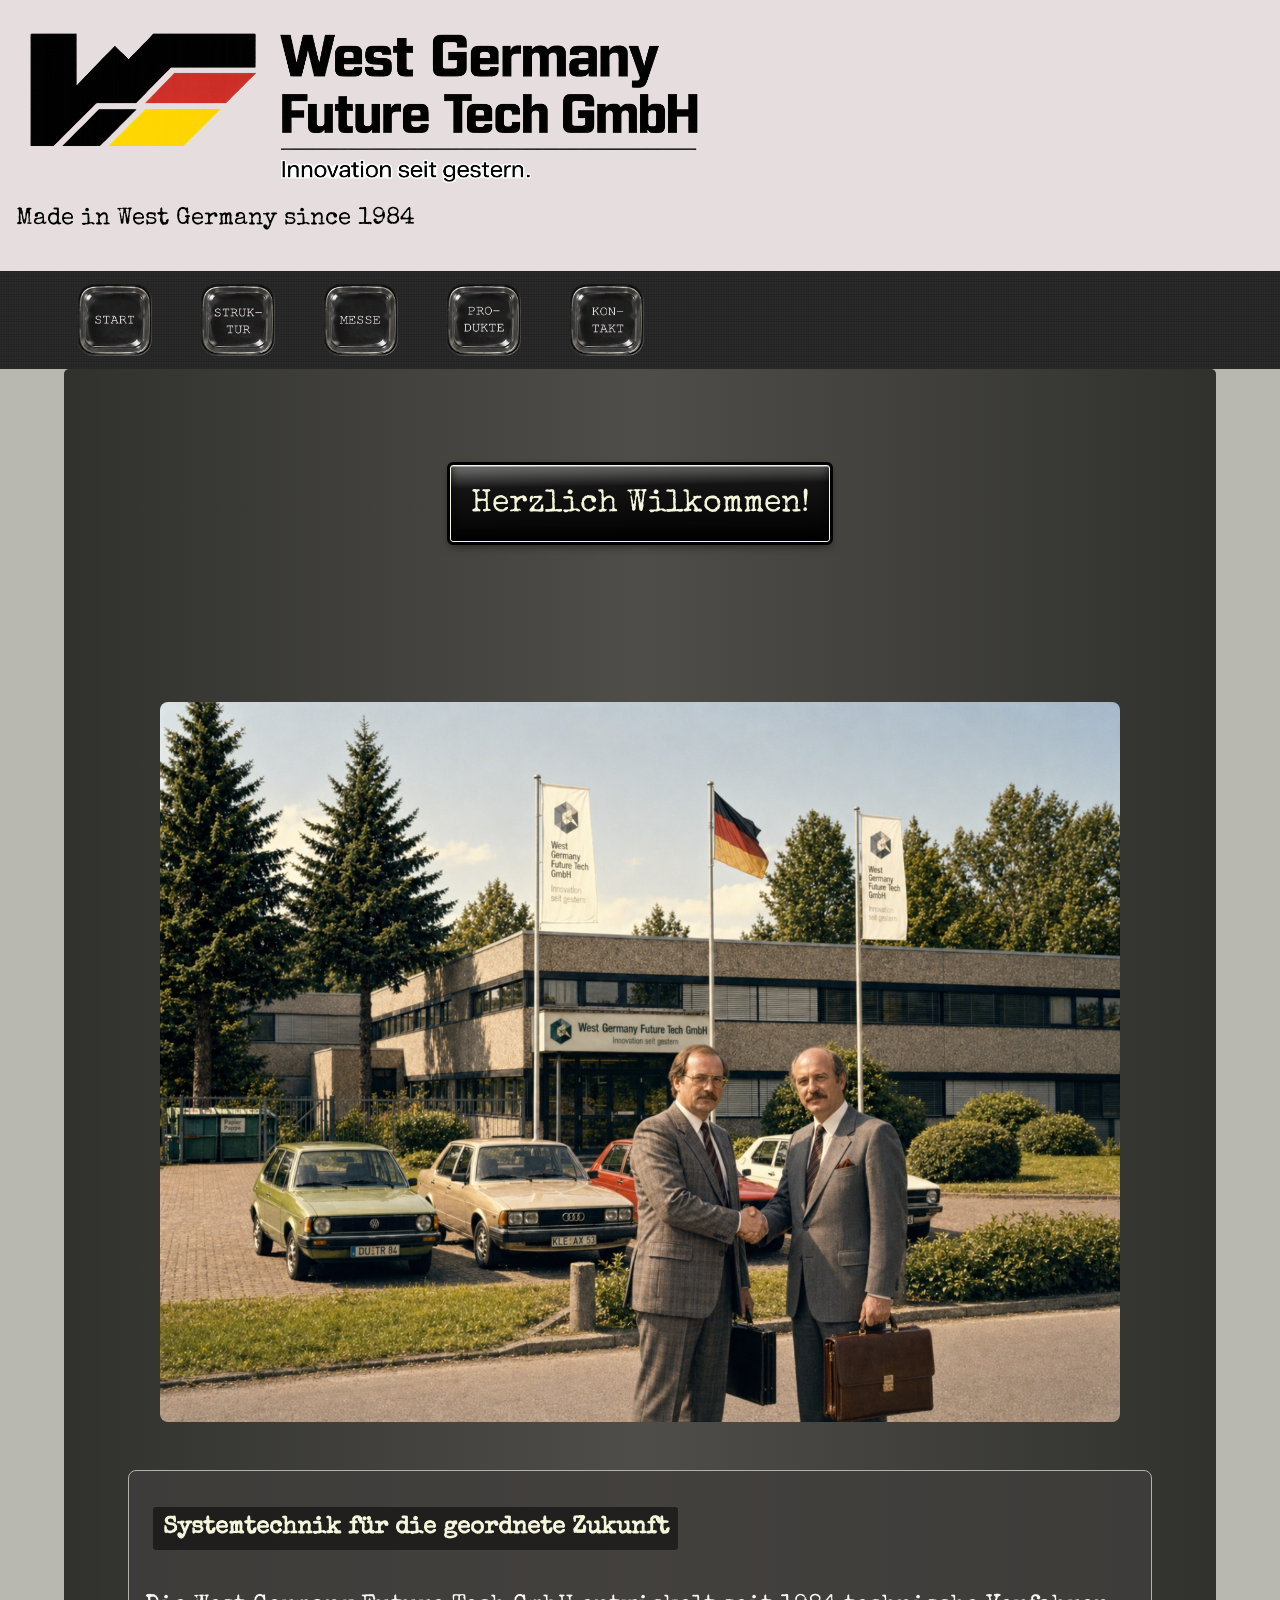
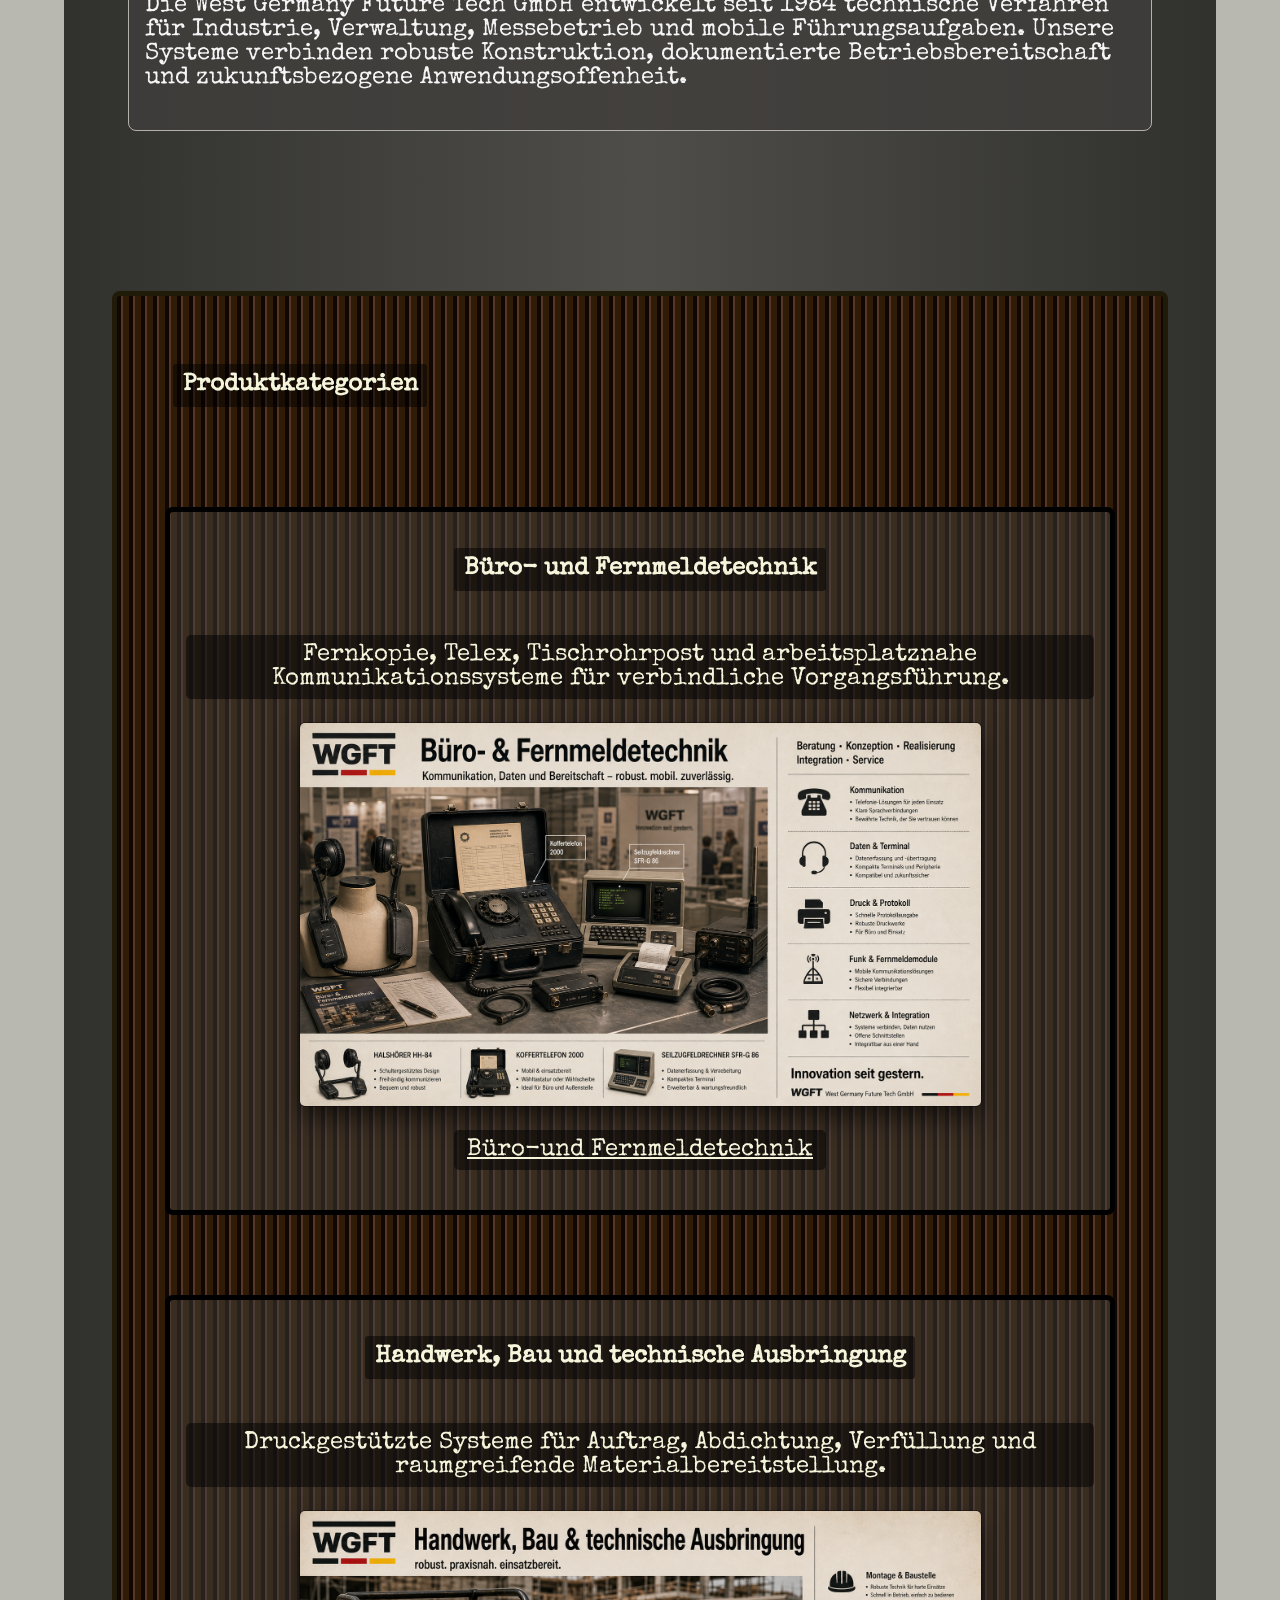
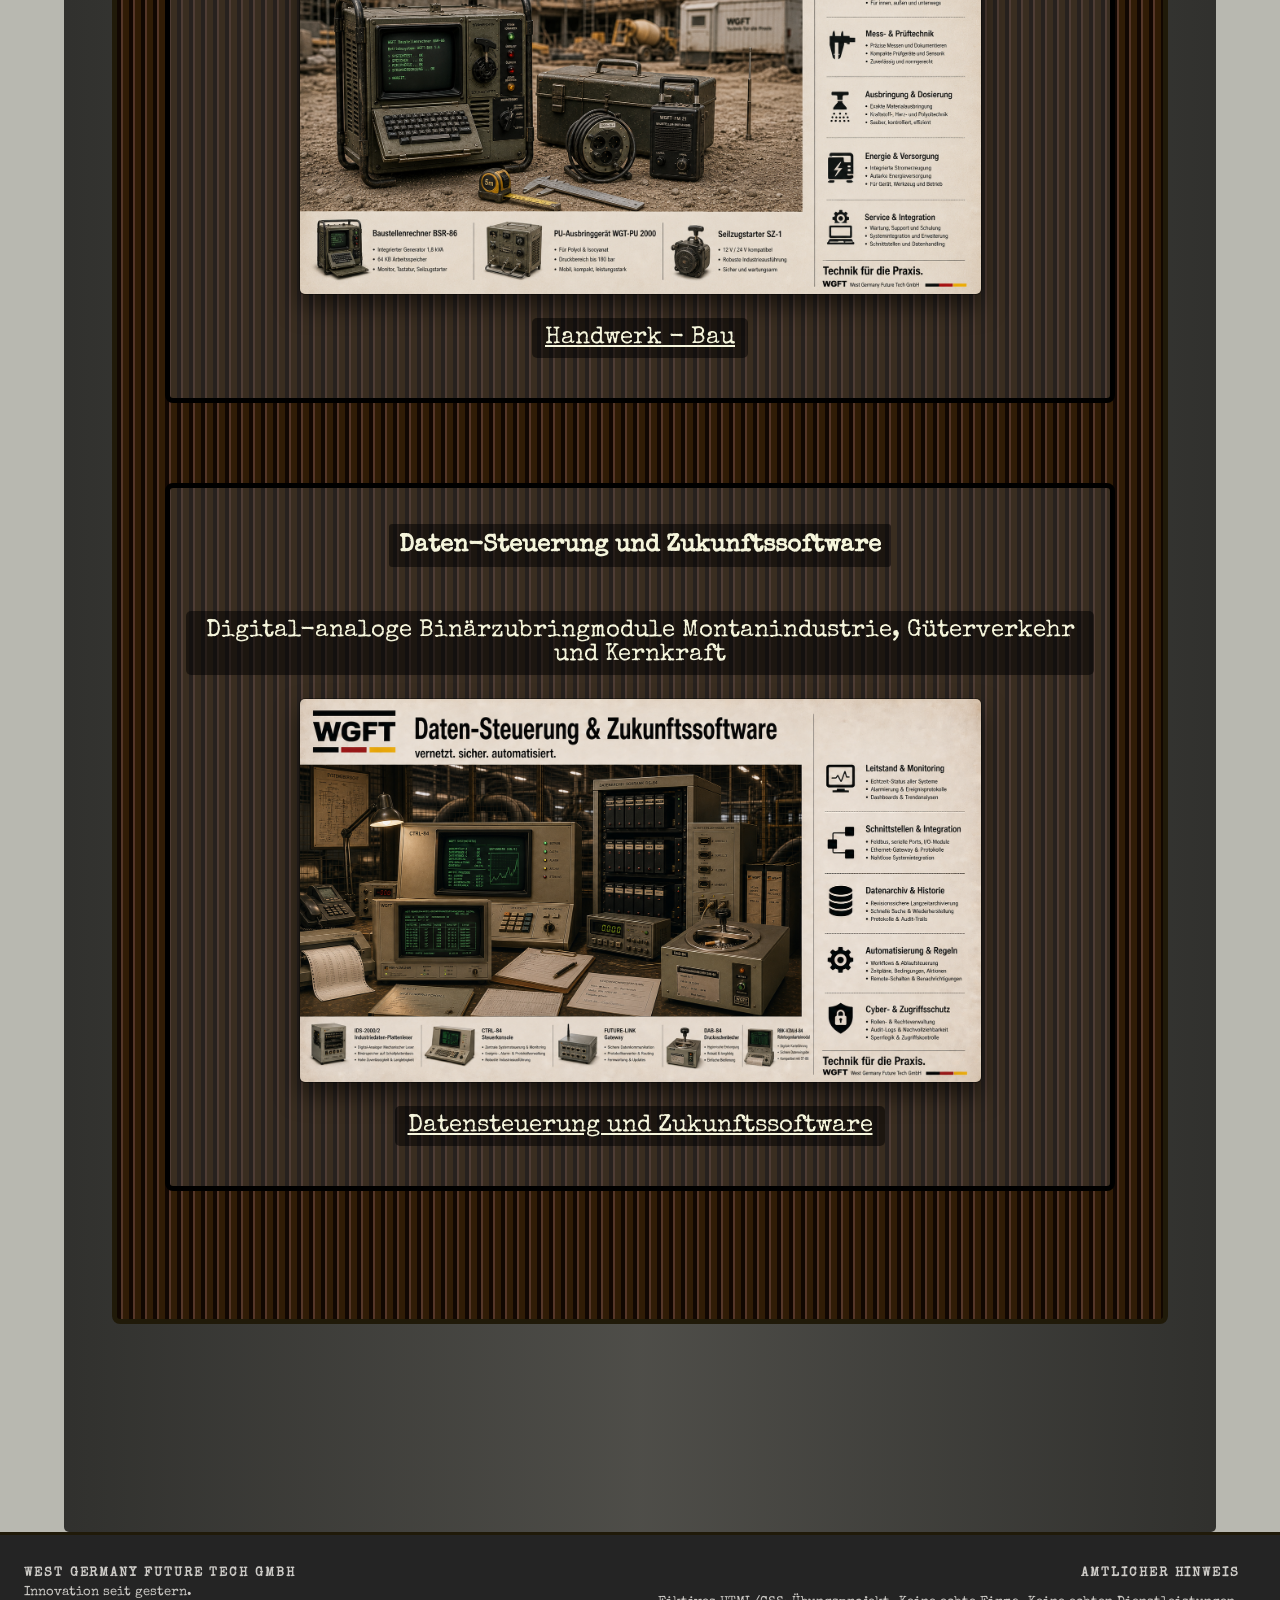
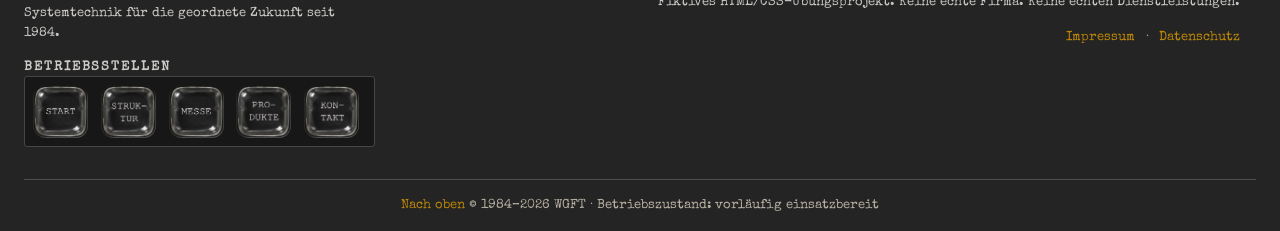
==== index.html @ 9a4659fd "Verbessere mobile Darstellung der Belegschaftsseite" ====
<!DOCTYPE html>
<html lang="de" id="top">
    <head>
        <meta charset="utf-8">
        <meta name="viewport" content="width=device-width, initial-scale=1.0">
        <title>West Germany Future Tech GmbH</title>
        <meta name="description" content="West Germany Future Tech GmbH Innovation seit gestern erschafft die Zukunft schon heute. WGFT ist High Tech Made in Germany, überlegene Qualität unübertroffene Seriösität">
        <link href="css/style.css" rel="stylesheet">
    </head>
    <!--ENDE HEAD-ANFANG BODY-->
    <body class="startseite">
        <header class="hero">
         <a class="site-logo" href="index.html">
        <img class="logo" 
                src="Bilder/Logo transparenter Hintergrund 2.png"
                alt="West Germany Future Tech GmbH">
            </a>
    <p class="claim">Made in West Germany since 1984</p>
    </header>
        <!--HEADER-NAV-->
        <nav class="hauptnavigation">
            <ul>
                <li>
                    <a href="index.html" aria-current="page">
                      <img src="Bilder/buttons/start.png" alt="Startseite"><span class="nav-text-desktop">Startseite</span>
                    </a>
                </li>    
                <li>
                    <a href="personelle-struktur.html">
                    <img src="Bilder/buttons/struktur.png" alt="personelle-struktur"><span class="nav-text-desktop">Struktur</span>
                    </a>
                </li>
                <li>
                    <a href="messe.html">
                    <img src="Bilder/buttons/messe.png" alt="Messe"><span class="nav-text-desktop">Messe</span>
                </a>
                </li>
                <li>
                    <a href="produkte.html">
                        <img src="Bilder/buttons/produkte.png" alt="Produkte"><span class="nav-text-desktop">Produkte</span>
                    </a>
                </li>
                <li>
                    <a href="kontakt.html">
                    <img src="Bilder/buttons/kontakt.png" alt="Kontakt"><span class="nav-text-desktop">Kontakt</span>
                </a>
            </li>
            </ul>
            
        </nav>
        <main>
            <div class="mittelstreifen">
            <div class="plakette-position">
            <div class="plakette-white-layer">
                <div class="plakette">
                <h1 class="schrift-plakette-personal-h1">Herzlich Wilkommen!</h1>
                </div>
            </div>
        </div>
        <section class="firmenbild">
            <img src="Bilder/Handschlag vor Firma.png"
            alt="Handschlag vor dem Firmengebäude der West Germany Future Tech GmbH">
        </section>
        <section class="intro">
            <h2>Systemtechnik für die geordnete Zukunft</h2>
            <p>
                Die West Germany Future Tech GmbH entwickelt seit 1984 technische
      Verfahren für Industrie, Verwaltung, Messebetrieb und mobile
      Führungsaufgaben. Unsere Systeme verbinden robuste Konstruktion,
      dokumentierte Betriebsbereitschaft und zukunftsbezogene
      Anwendungsoffenheit.
            </p>
        </section>
        <!--Infoboxen-Anfang-->
        <section class="infoboxen">
            <h2>Produktkategorien</h2>
            <article class="infobox">
                <h2>Büro- und Fernmeldetechnik</h2>
                <p> Fernkopie, Telex, Tischrohrpost und arbeitsplatznahe
      Kommunikationssysteme für verbindliche Vorgangsführung.</p>
                        <figure class="produktbilder">
                           <img class="img-startseite" src="Bilder/produkte/buero und Fernmeldetechnik.png"
                    alt="Büro und Fernmeldetechnik">
                            </figure>
                <p>
                    <a href="produkte.html#buero-fernmeldetechnik">Büro-und Fernmeldetechnik</a>
                </p>    
            </article>
            <article class="infobox">
                <h2>Handwerk, Bau und technische Ausbringung</h2>
                <p>Druckgestützte Systeme für Auftrag, Abdichtung, Verfüllung und
      raumgreifende Materialbereitstellung.</p>
                    <figure class="produktbilder">
                           <img class="img-startseite" src="Bilder/produkte/Handwerk, Bau und technische Ausbringung.png"
                    alt="Handwerk, Bau und technische Ausbringung"
                            loading="lazy"
                            decoding="async">
                            </figure>
                <p>
                    <a href="produkte.html#handwerk-bau">Handwerk - Bau</a>
                </p>
            </article>
            <article class="infobox">
                <h2>Daten-Steuerung und Zukunftssoftware</h2>
                <p>Digital-analoge Binärzubringmodule Montanindustrie, Güterverkehr und Kernkraft</p>
                <figure class="produktbilder">
                           <img class="img-startseite" src="Bilder/produkte/Daten-Steuerung und Zukunftssoftware.png"
                    alt="RBK-VZMd-84"
                    loading="lazy"
                    decoding="async">
                            </figure>
                <p>
                    <a href="produkte.html#zukunftssoftware">Datensteuerung und Zukunftssoftware</a>
                </p>
            </article>
            <!--Infoboxen-Ende-->
        </section>
            </div>      
        </main>
        
        <footer class="site-footer">
    <div class="footer-inner">
        <div class="vertical-container">

        <section class="footer-block footer-info">
            <h2>West Germany Future Tech GmbH</h2>
            <p>Innovation seit gestern.</p>
            <p>Systemtechnik für die geordnete Zukunft seit 1984.</p>
        </section>

        <nav class="footer-block footer-button-nav" aria-label="Navigation im Fußbereich">
            <h2>Betriebsstellen</h2>
            <div class="plakette-footer">
            <ul>
                <li>
                    <a href="index.html">
                        <img src="Bilder/buttons/start.png" alt="Startseite">
                    </a>
                </li>

                <li>
                    <a href="personelle-struktur.html">
                        <img src="Bilder/buttons/struktur.png" alt="Personelle Struktur">
                    </a>
                </li>

                <li>
                    <a href="messe.html">
                        <img src="Bilder/buttons/messe.png" alt="Messe">
                    </a>
                </li>

                <li>
                    <a href="produkte.html">
                        <img src="Bilder/buttons/produkte.png" alt="Produkte">
                    </a>
                </li>

                <li>
                    <a href="kontakt.html">
                        <img src="Bilder/buttons/kontakt.png" alt="Kontakt">
                    </a>
                </li>
            </ul>
            </div>
        </nav>
        </div>

        <section class="footer-block footer-hinweis">
            <h2>Amtlicher Hinweis</h2>
            <p>Fiktives HTML/CSS-Übungsprojekt. Keine echte Firma. Keine echten Dienstleistungen.</p>

            <p class="footer-rechtslinks">
                <a href="impressum.html">Impressum</a>
                <span>·</span>
                <a href="datenschutz.html">Datenschutz</a>
            </p>
        </section>

    </div>

    <p class="footer-bottom">
        <a href="#top">Nach oben</a>
        © 1984–2026 WGFT · Betriebszustand: vorläufig einsatzbereit
    </p>
</footer>

    </body>
</html>
---- css/style.css ----
/*========================================================================================================================
"West-Germany-Future-Tech GmbH"

Datei: style.css
Datum: 17.06.2026
Autor: Lars Beuthien
zentrales Stylesheet zum Importieren der Module
wird in den HTML-Dateien per <link> eingebunden
============================================================================================================================*/


@import url("basis.css");
@import url("layout.css");
@import url("navigation.css") screen and (min-width: 901px);
@import url("navi-responsiv.css") screen and (max-width: 900px);
@import url("pages.css");
@import url("components.css");
@import url("forms.css");
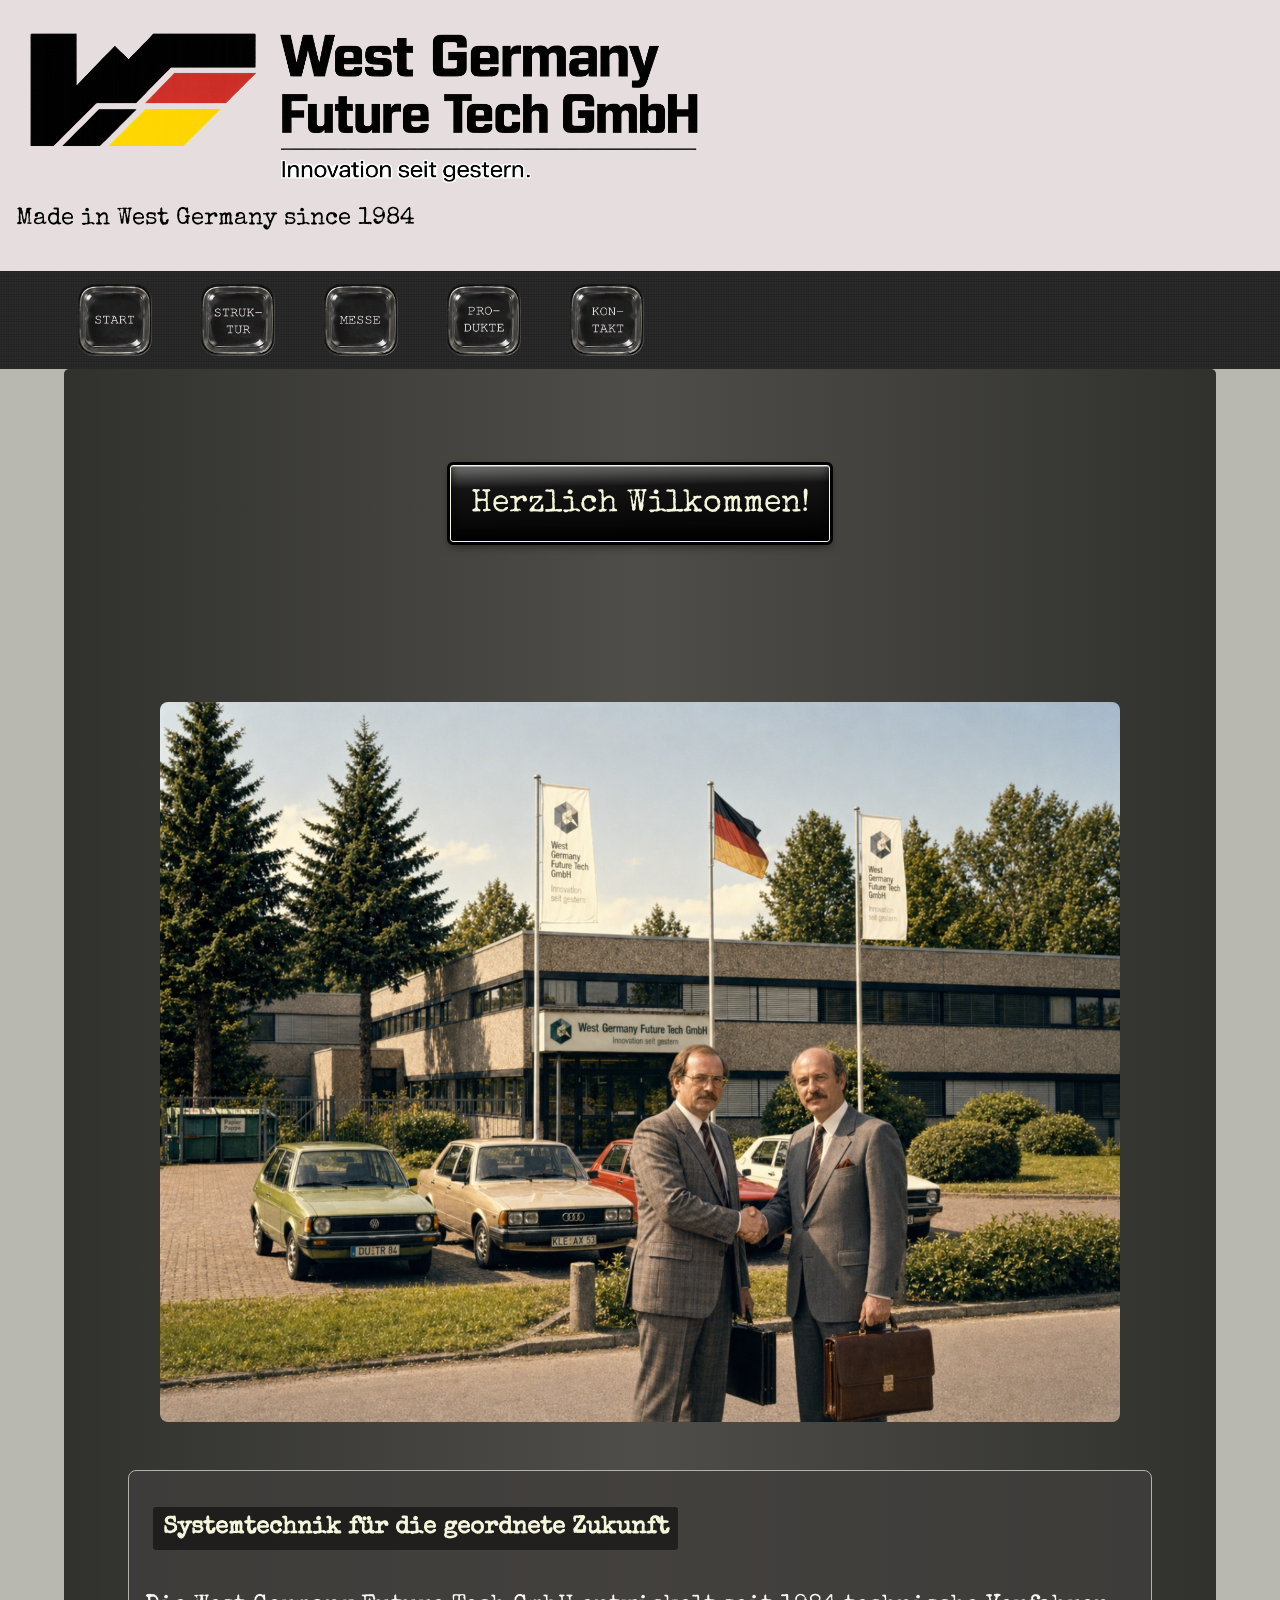
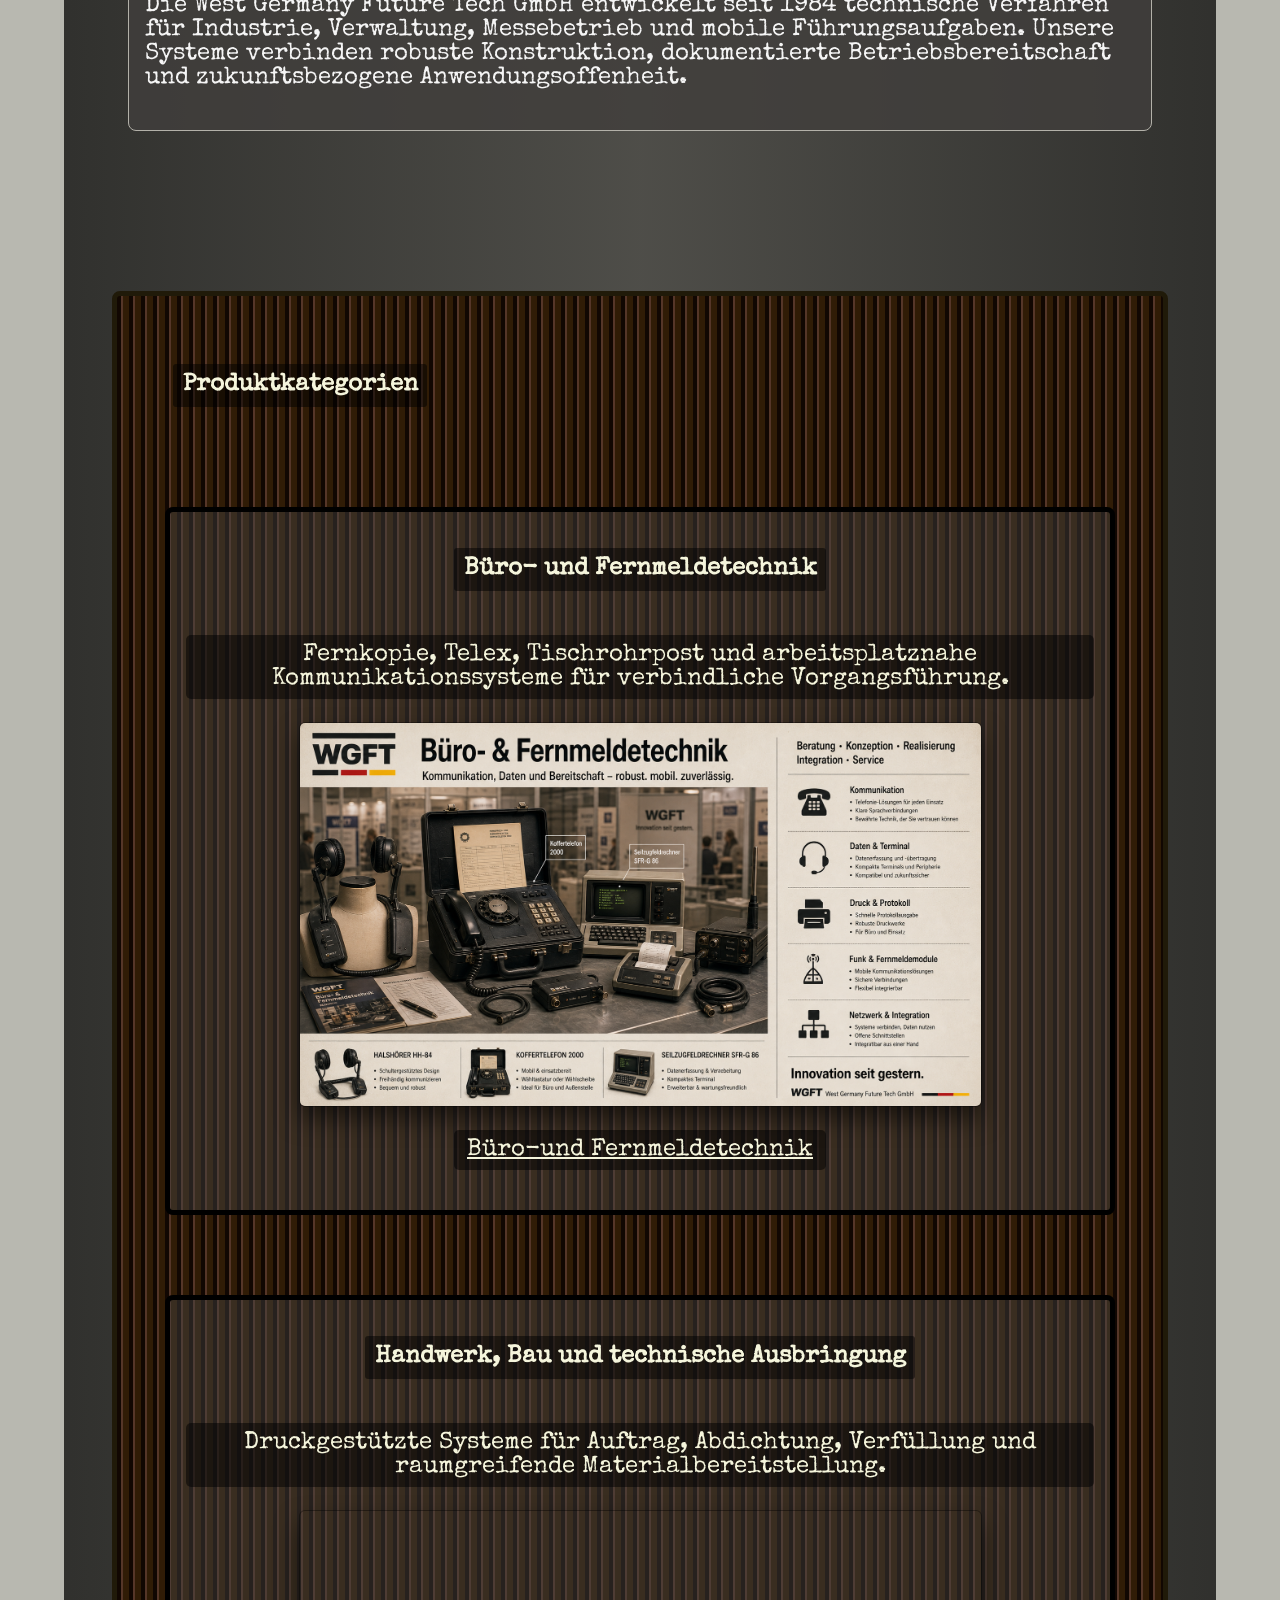
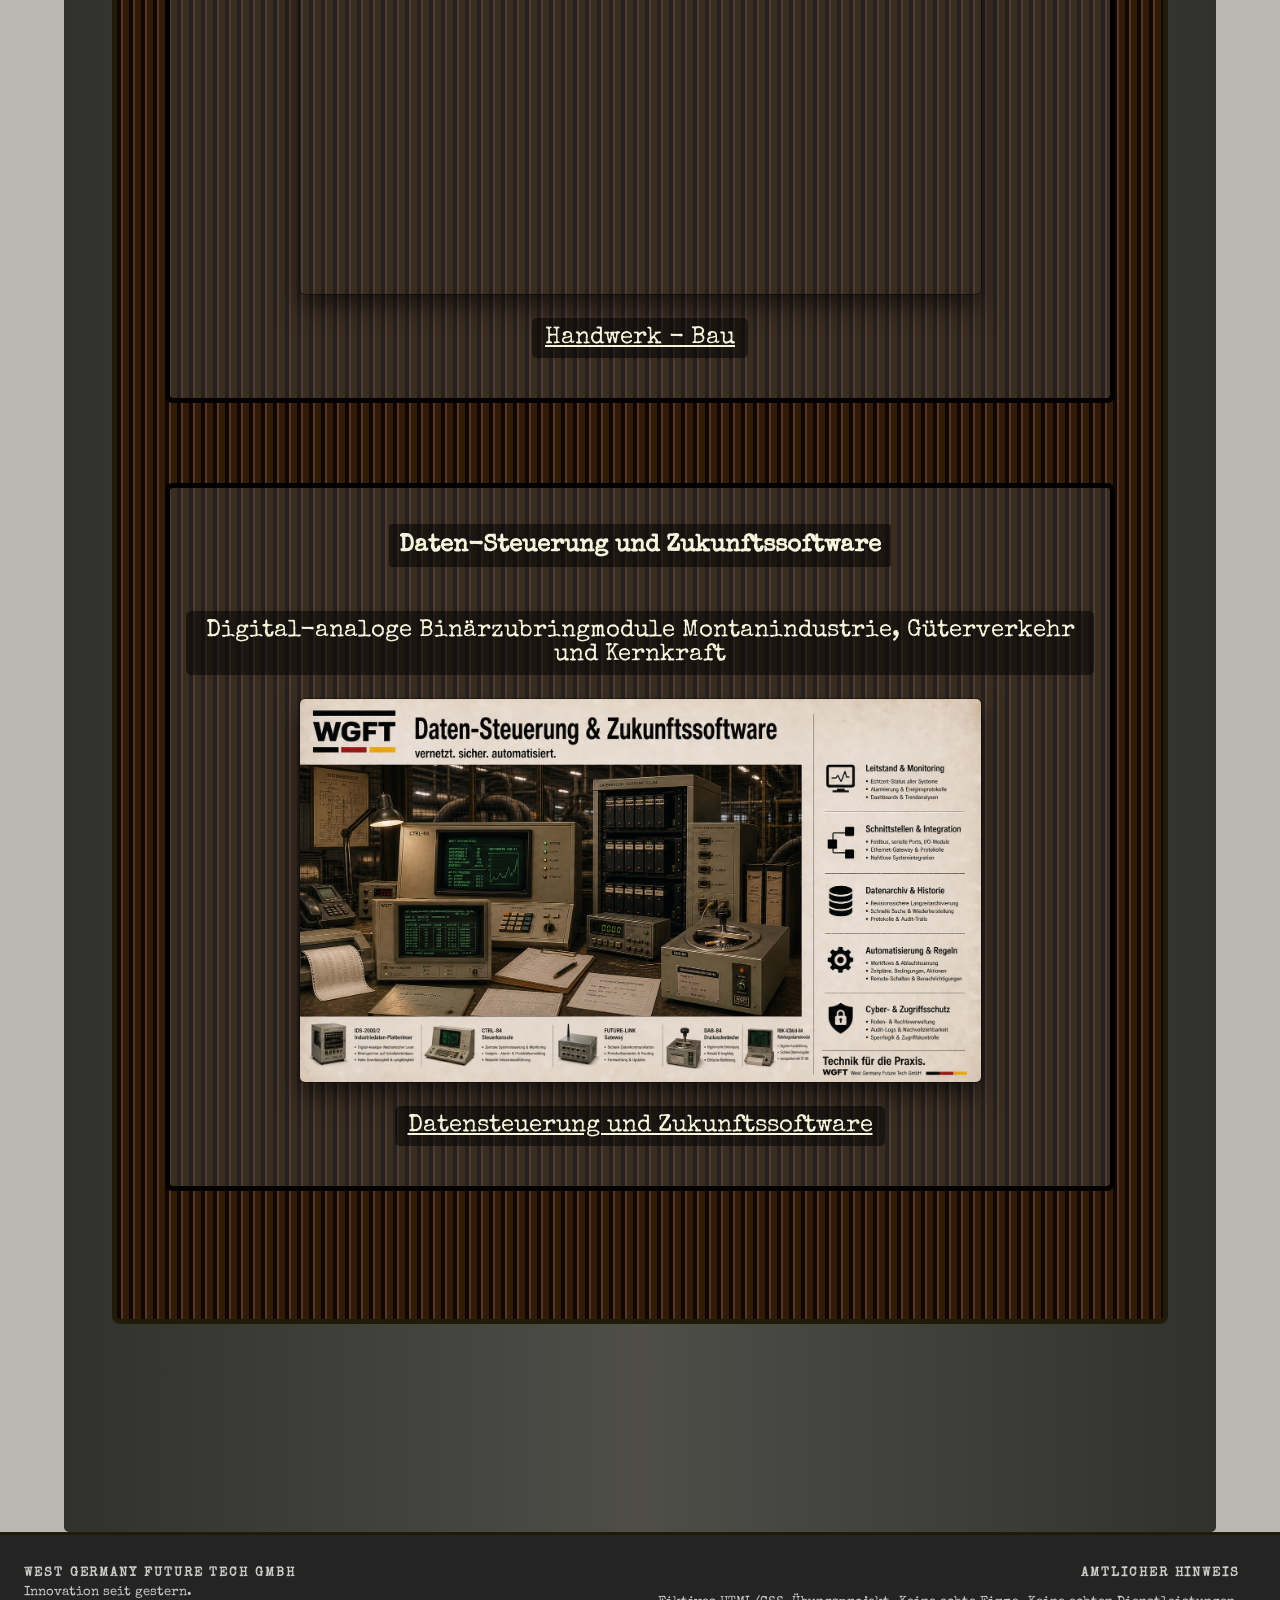
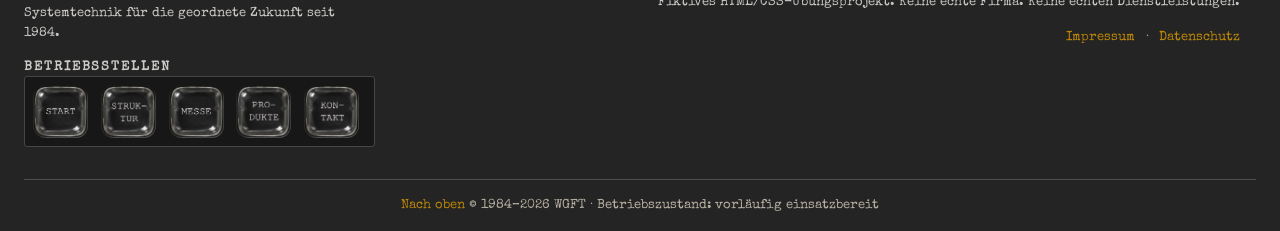
==== commit 4d8ad51f: "Verbessere mobile Darstellung der Belegschaftsseite" ====
--- a/index.html
+++ b/index.html
@@ -19,7 +19,7 @@
     </header>
         <!--HEADER-NAV-->
         <nav class="hauptnavigation">
-            <ul>
+            <ul id="hauptmenue">
                 <li>
                     <a href="index.html" aria-current="page">
                       <img src="Bilder/buttons/start.png" alt="Startseite"><span class="nav-text-desktop">Startseite</span>
@@ -184,7 +184,17 @@
         © 1984–2026 WGFT · Betriebszustand: vorläufig einsatzbereit
     </p>
 </footer>
-
+<template id="menubutton-template">
+    <button 
+    class="menubutton"
+    aria-expanded="false"
+    aria-controls="hauptmenue"
+    type="button">
+    <img src="Bilder/buttons/button-blank- ausgeschnitten.png" alt="">
+    <span>MENÜ</span>
+</button>
+</template>
+<script src="js/menubutton.js"></script>
     </body>
 </html>
 
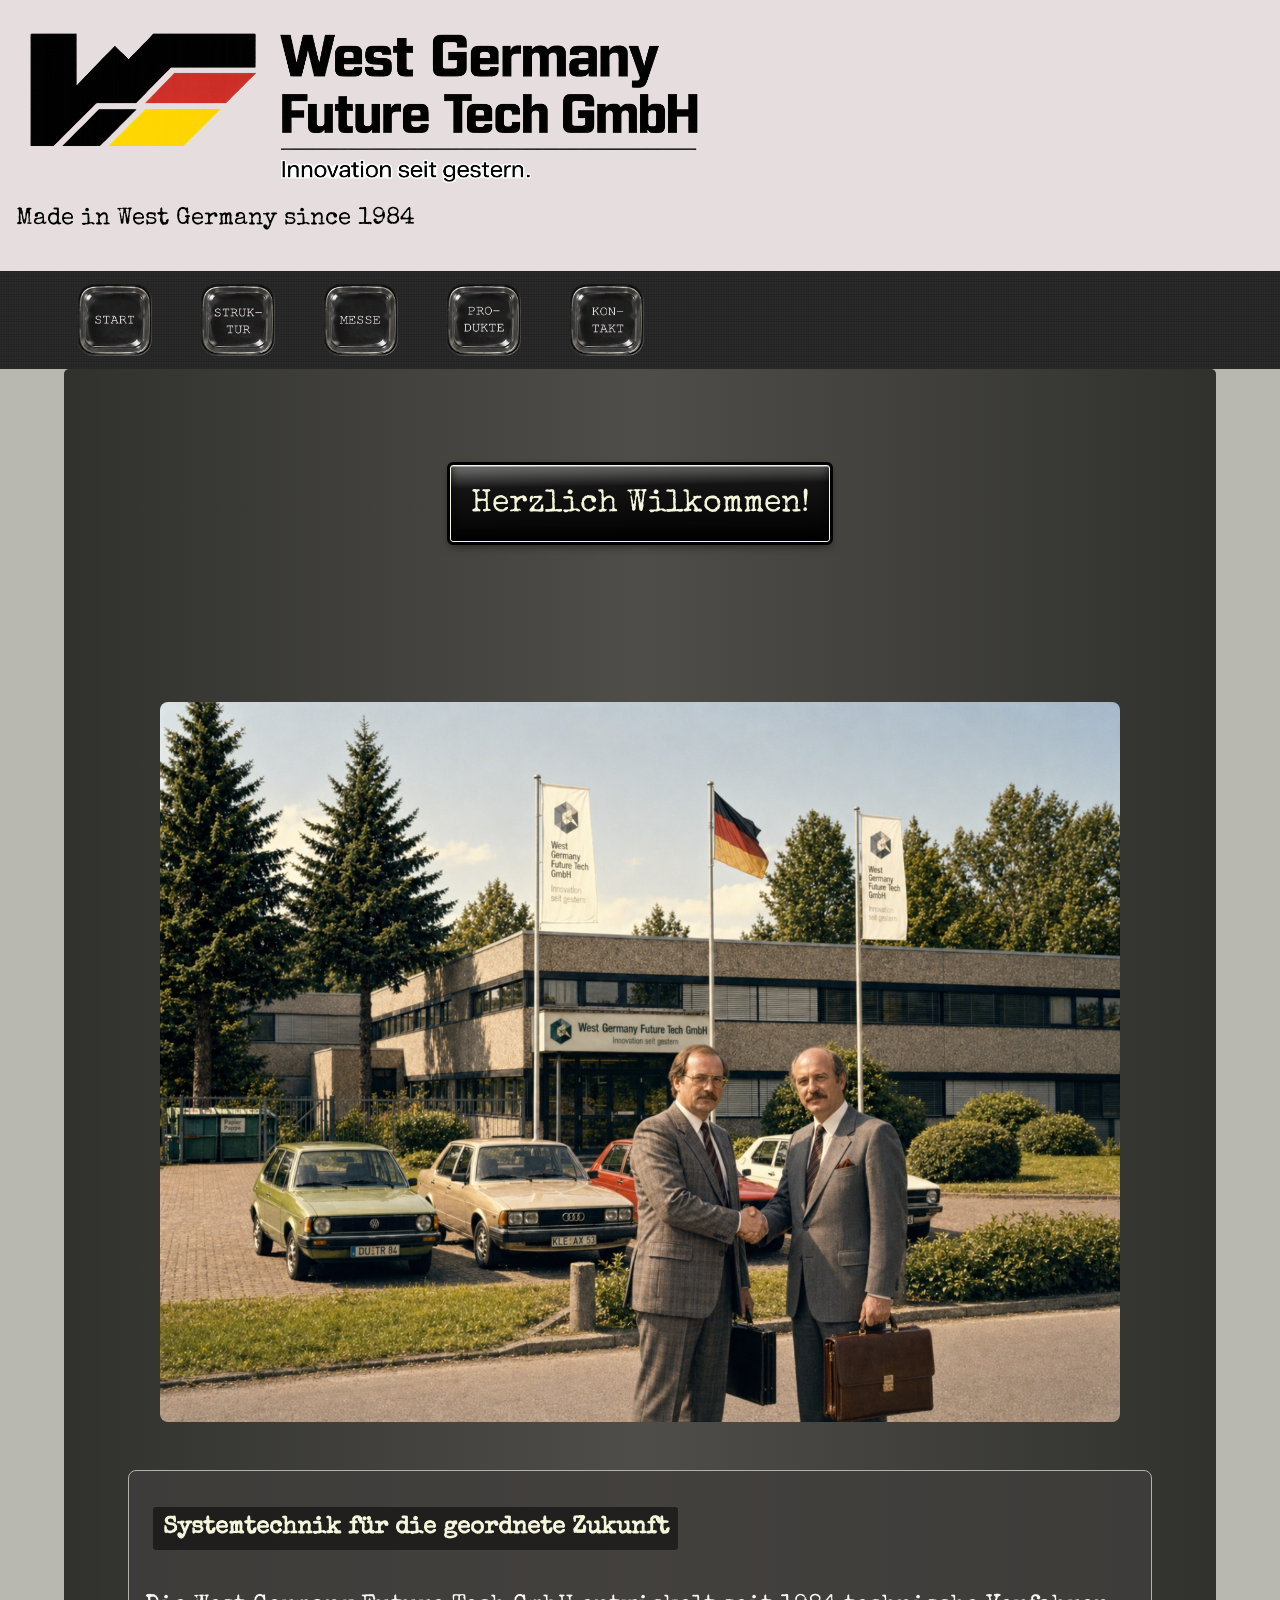
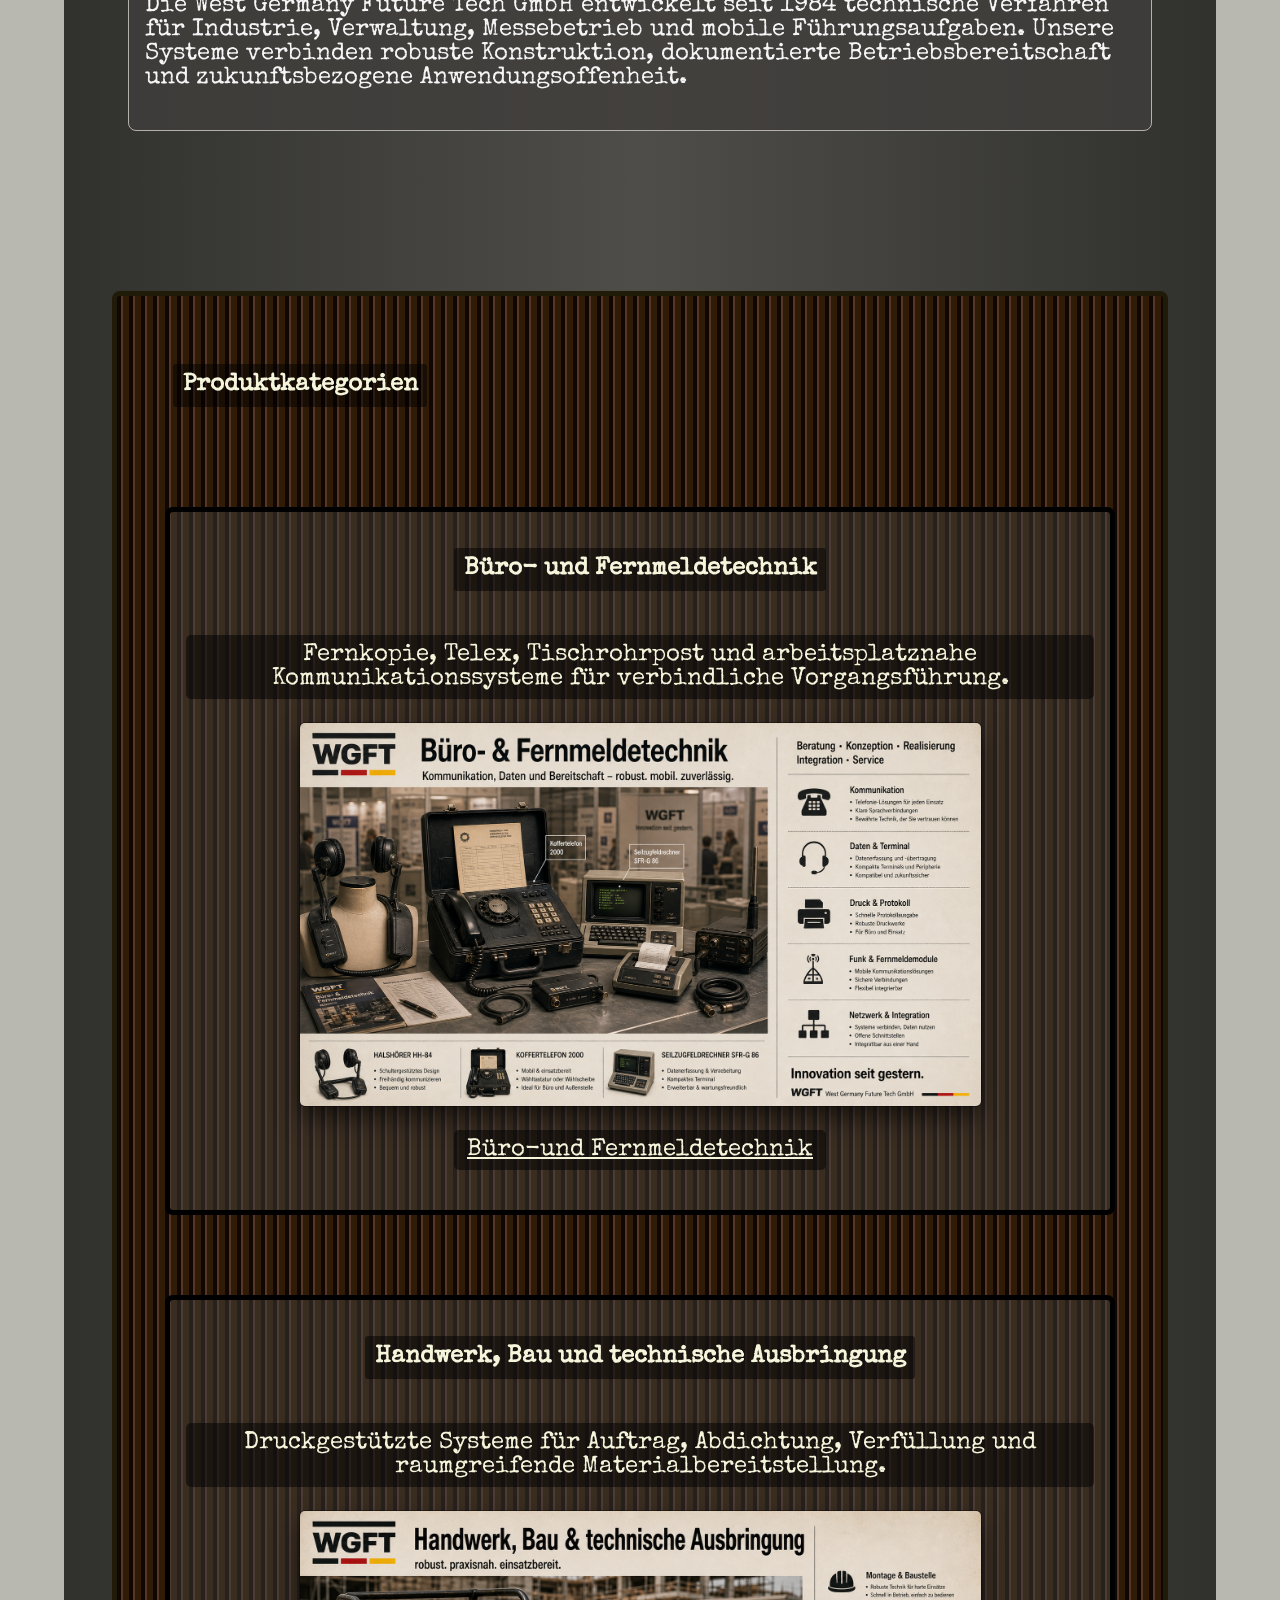
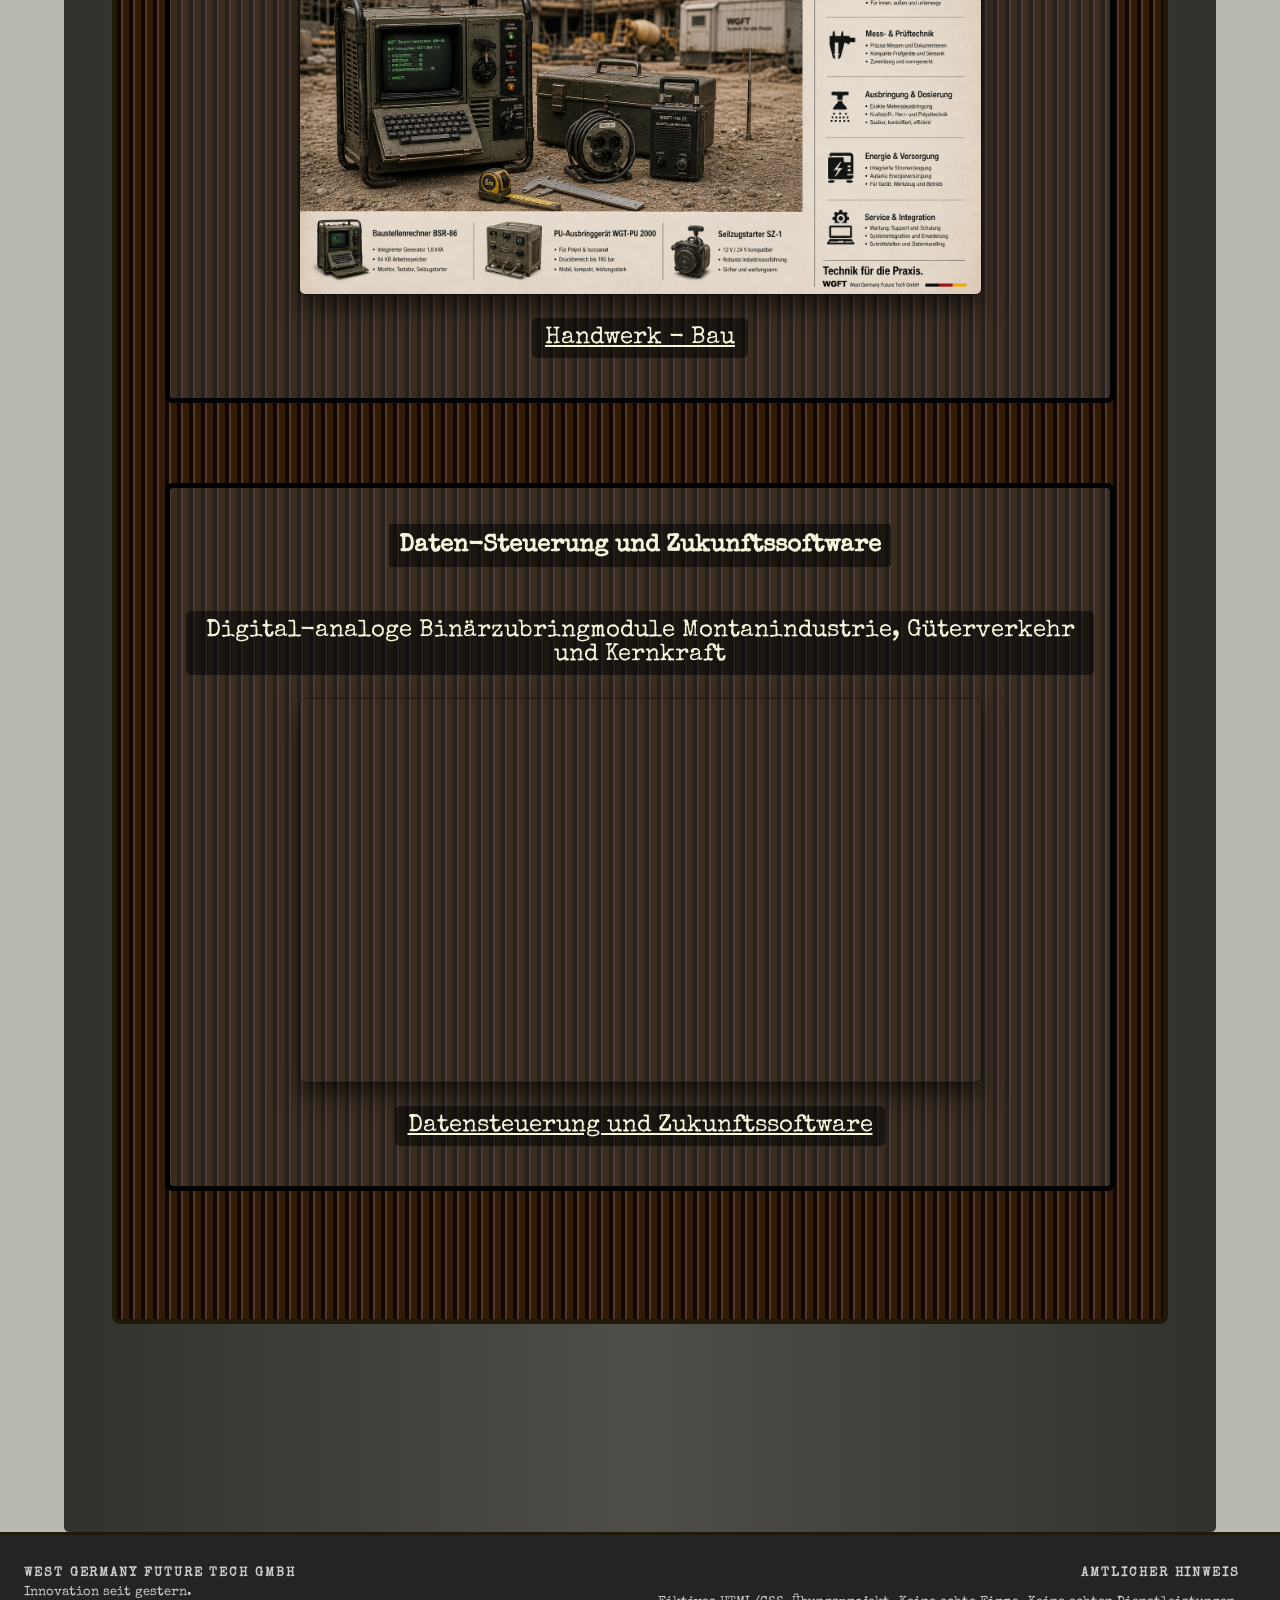
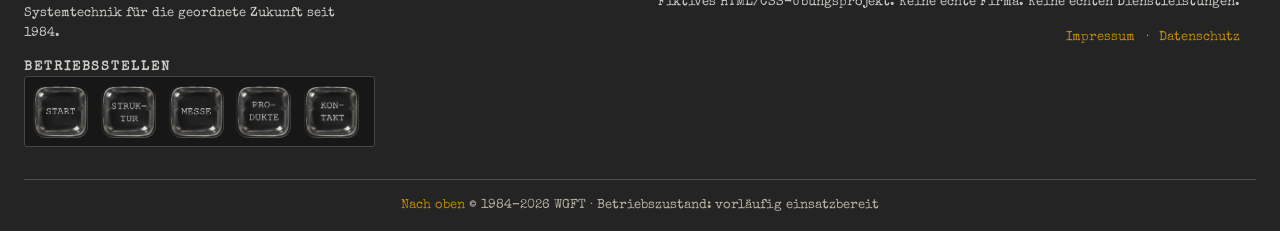
==== commit dc813291: "Verbessere mobile Darstellung der Belegschaftsseite" ====
--- a/index.html
+++ b/index.html
@@ -18,7 +18,8 @@
     <p class="claim">Made in West Germany since 1984</p>
     </header>
         <!--HEADER-NAV-->
-        <nav class="hauptnavigation">
+        <nav class="hauptnavigation" aria-label="Hauptnavigation">
+            
             <ul id="hauptmenue">
                 <li>
                     <a href="index.html" aria-current="page">
@@ -62,6 +63,7 @@
             alt="Handschlag vor dem Firmengebäude der West Germany Future Tech GmbH">
         </section>
         <section class="intro">
+            
             <h2>Systemtechnik für die geordnete Zukunft</h2>
             <p>
                 Die West Germany Future Tech GmbH entwickelt seit 1984 technische
@@ -70,6 +72,7 @@
       dokumentierte Betriebsbereitschaft und zukunftsbezogene
       Anwendungsoffenheit.
             </p>
+            
         </section>
         <!--Infoboxen-Anfang-->
         <section class="infoboxen">
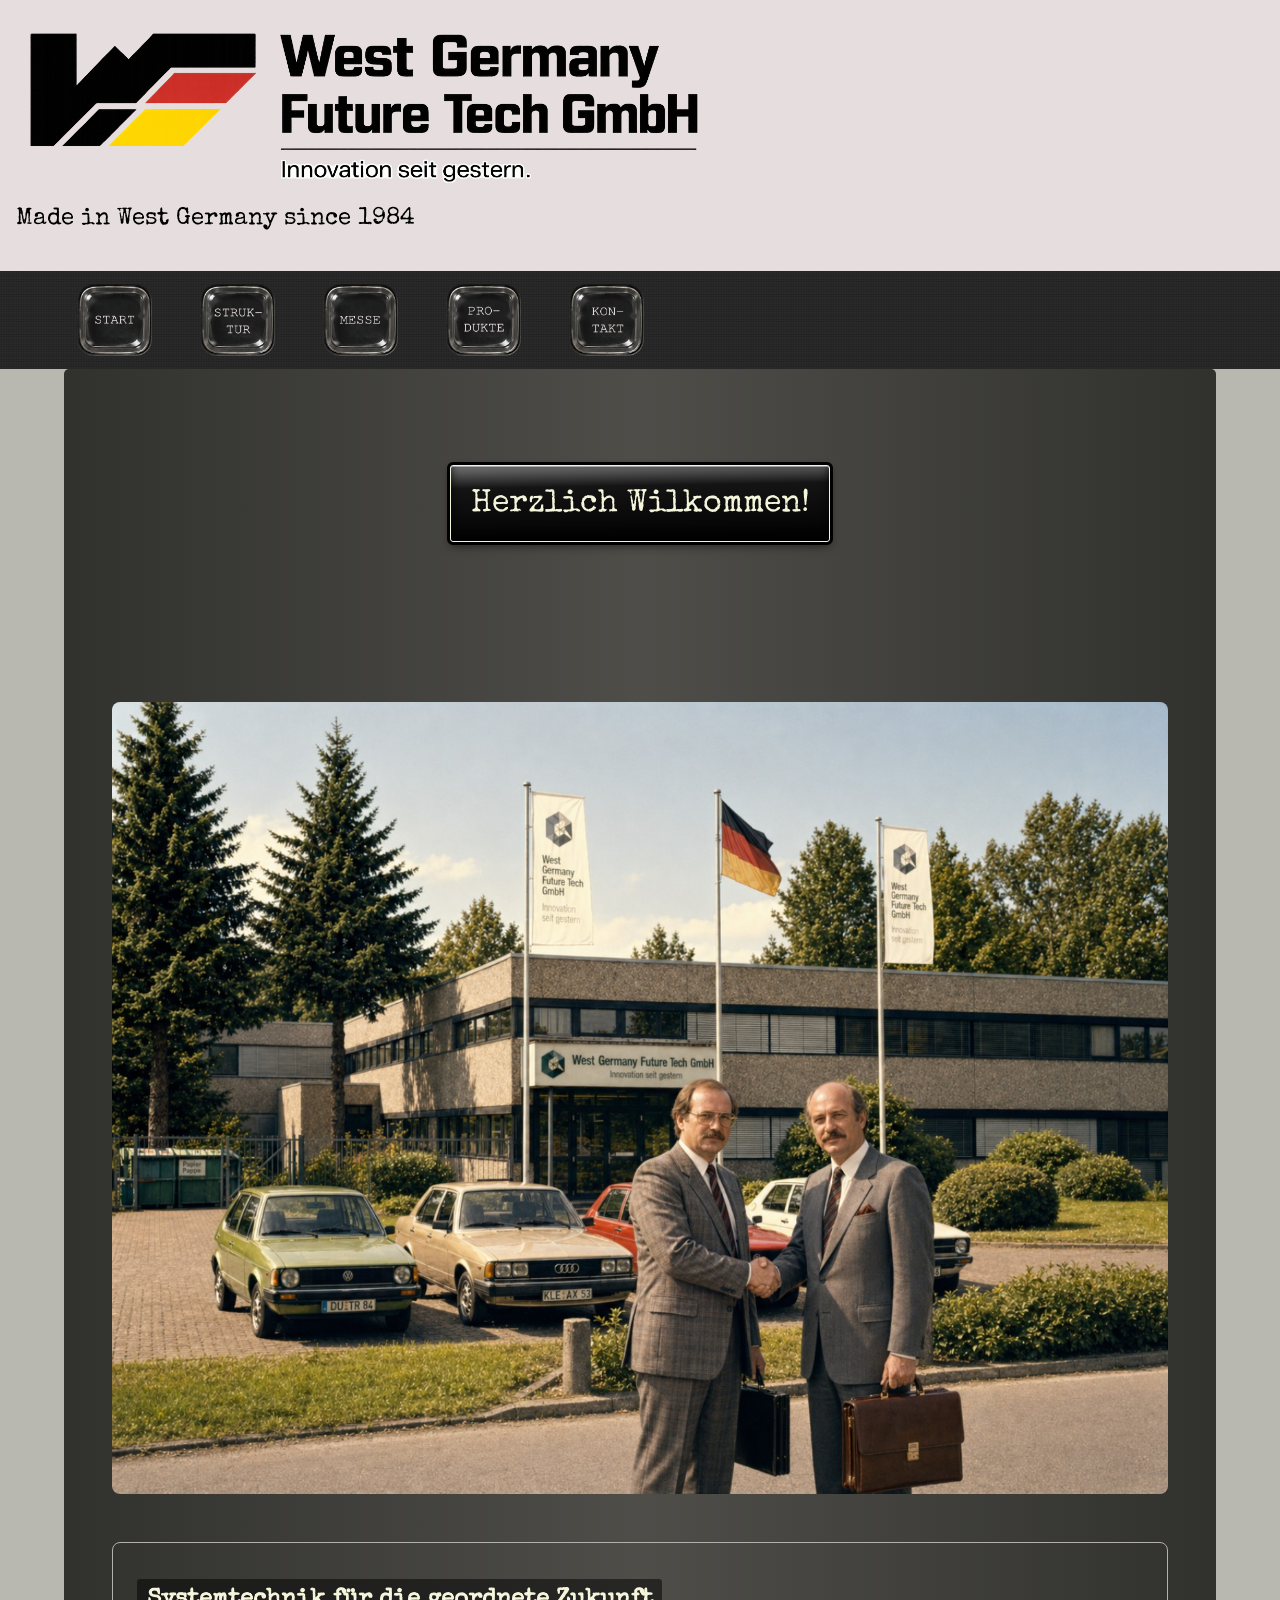
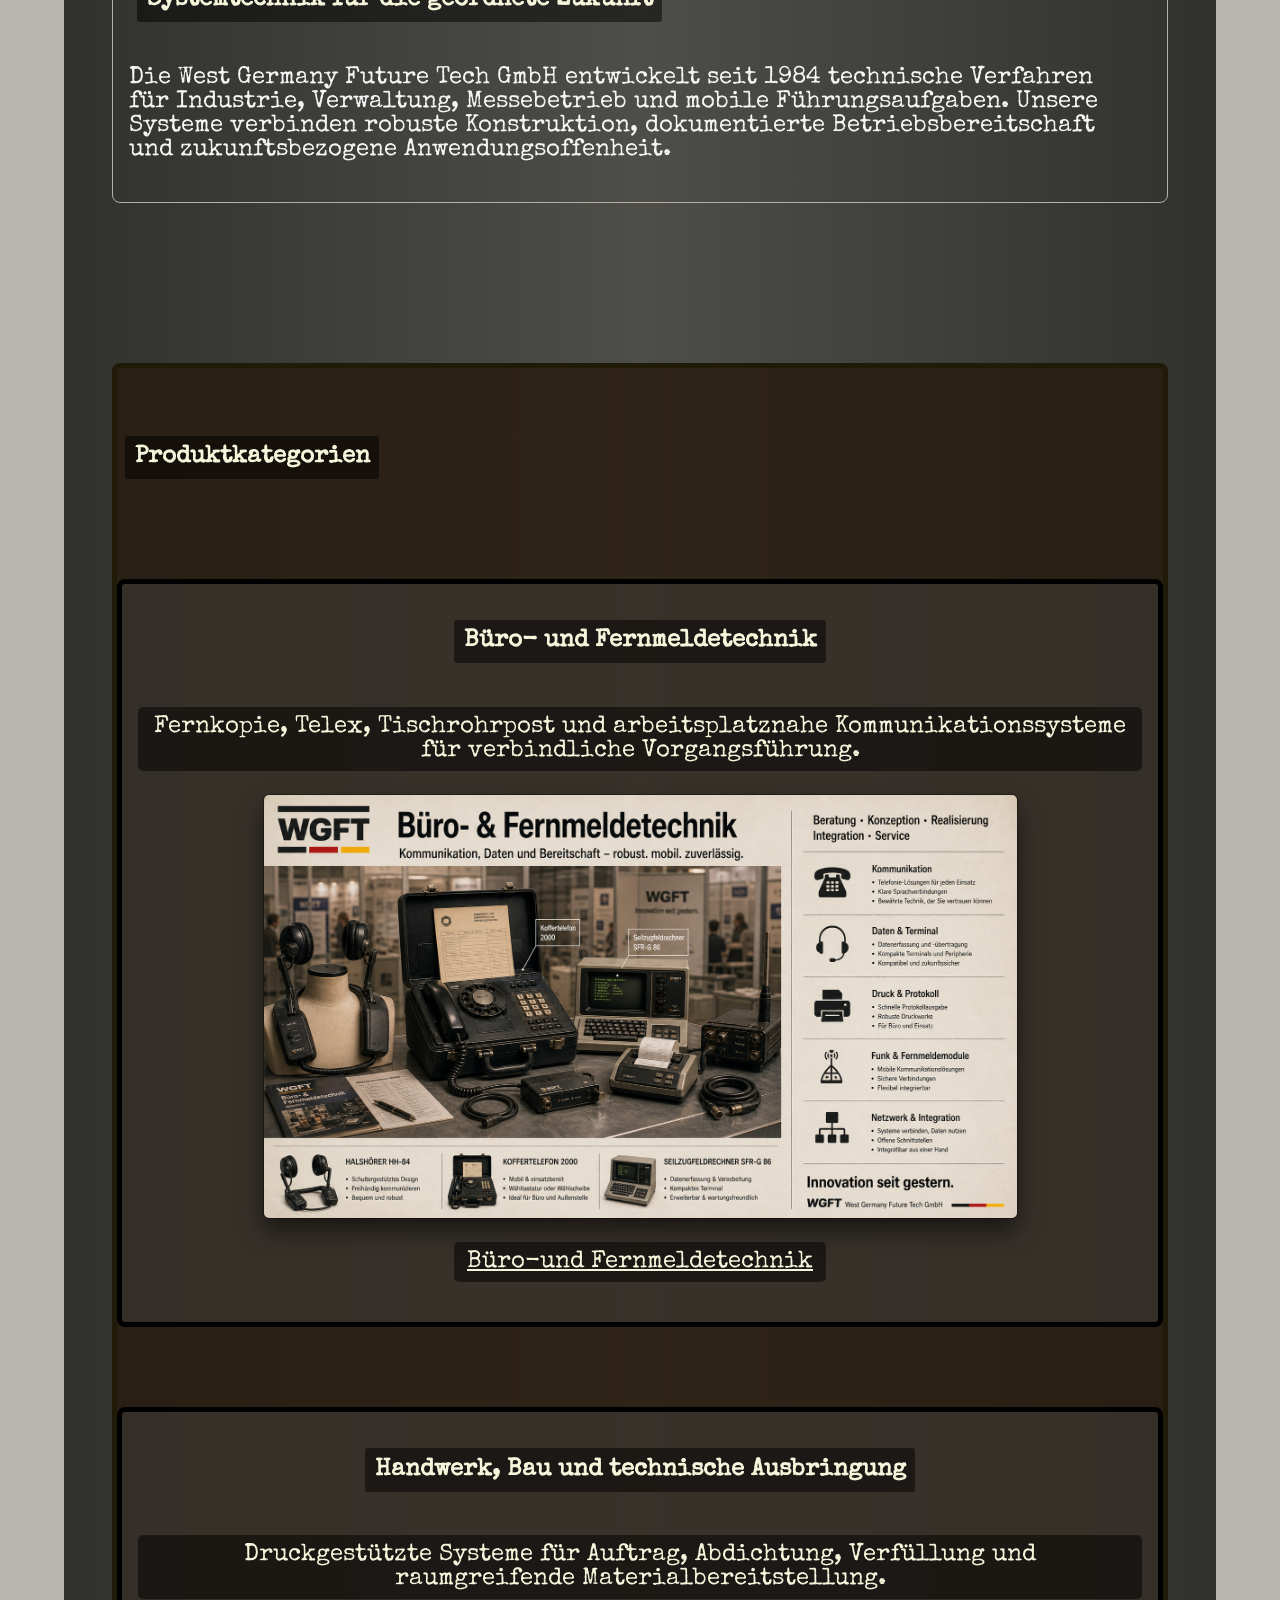
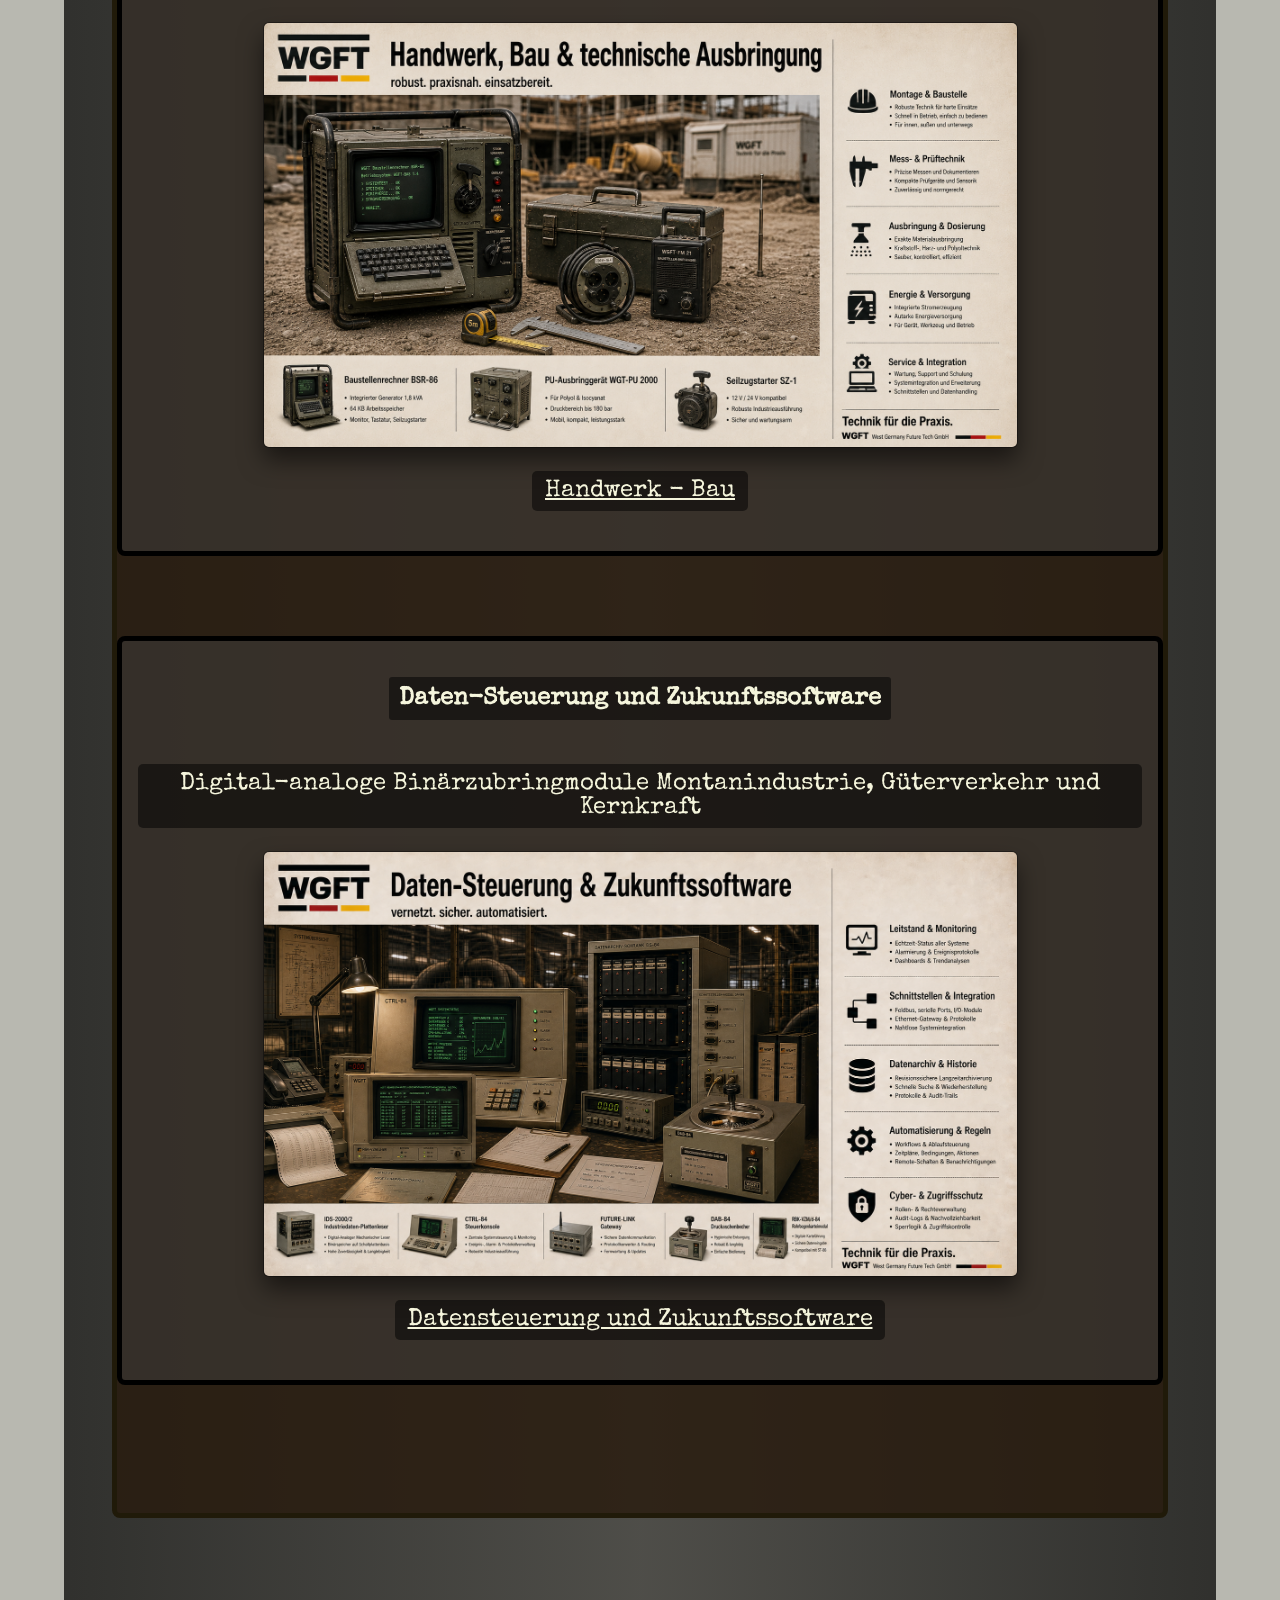
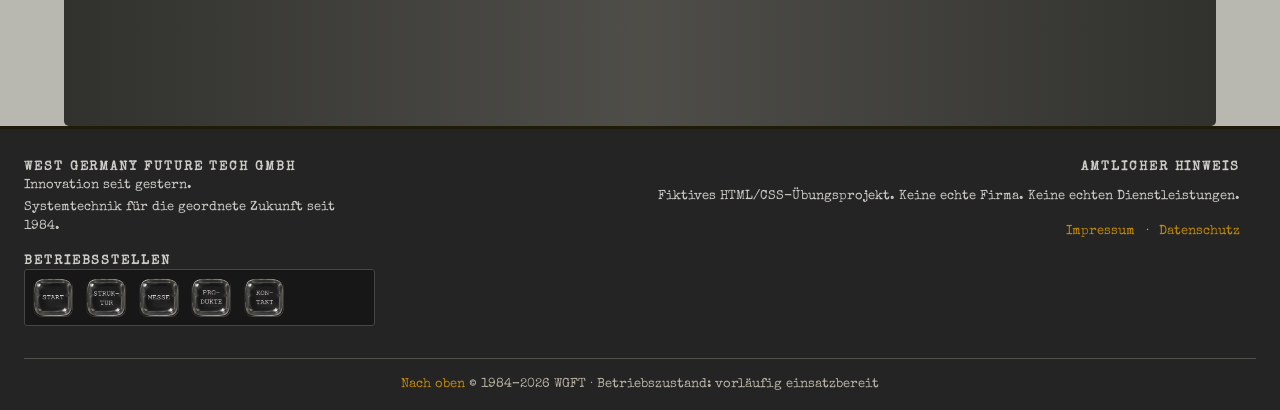
==== commit c0d17907: "Verbessere mobile Darstellung der Belegschaftsseite" ====
--- a/index.html
+++ b/index.html
@@ -134,7 +134,7 @@
         <nav class="footer-block footer-button-nav" aria-label="Navigation im Fußbereich">
             <h2>Betriebsstellen</h2>
             <div class="plakette-footer">
-            <ul>
+            <ul class="hauptnavigation-footer">
                 <li>
                     <a href="index.html">
                         <img src="Bilder/buttons/start.png" alt="Startseite">
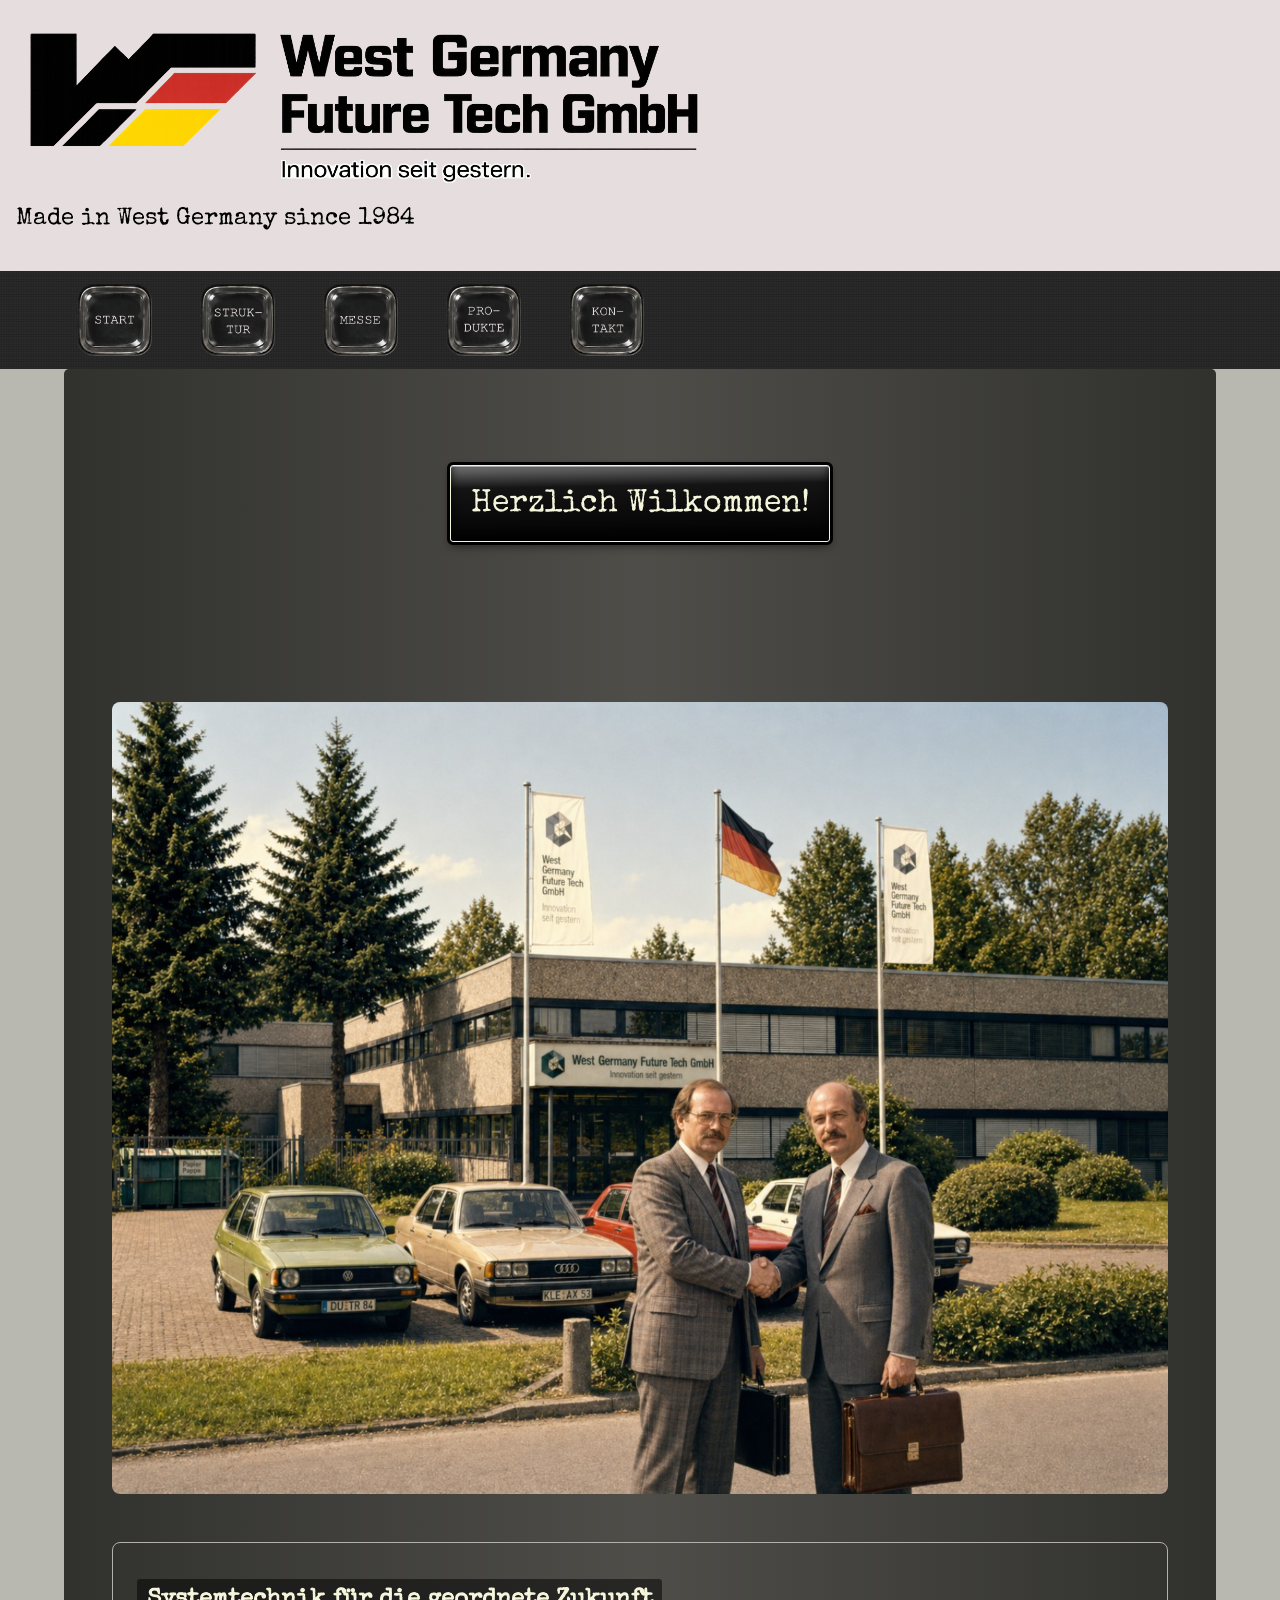
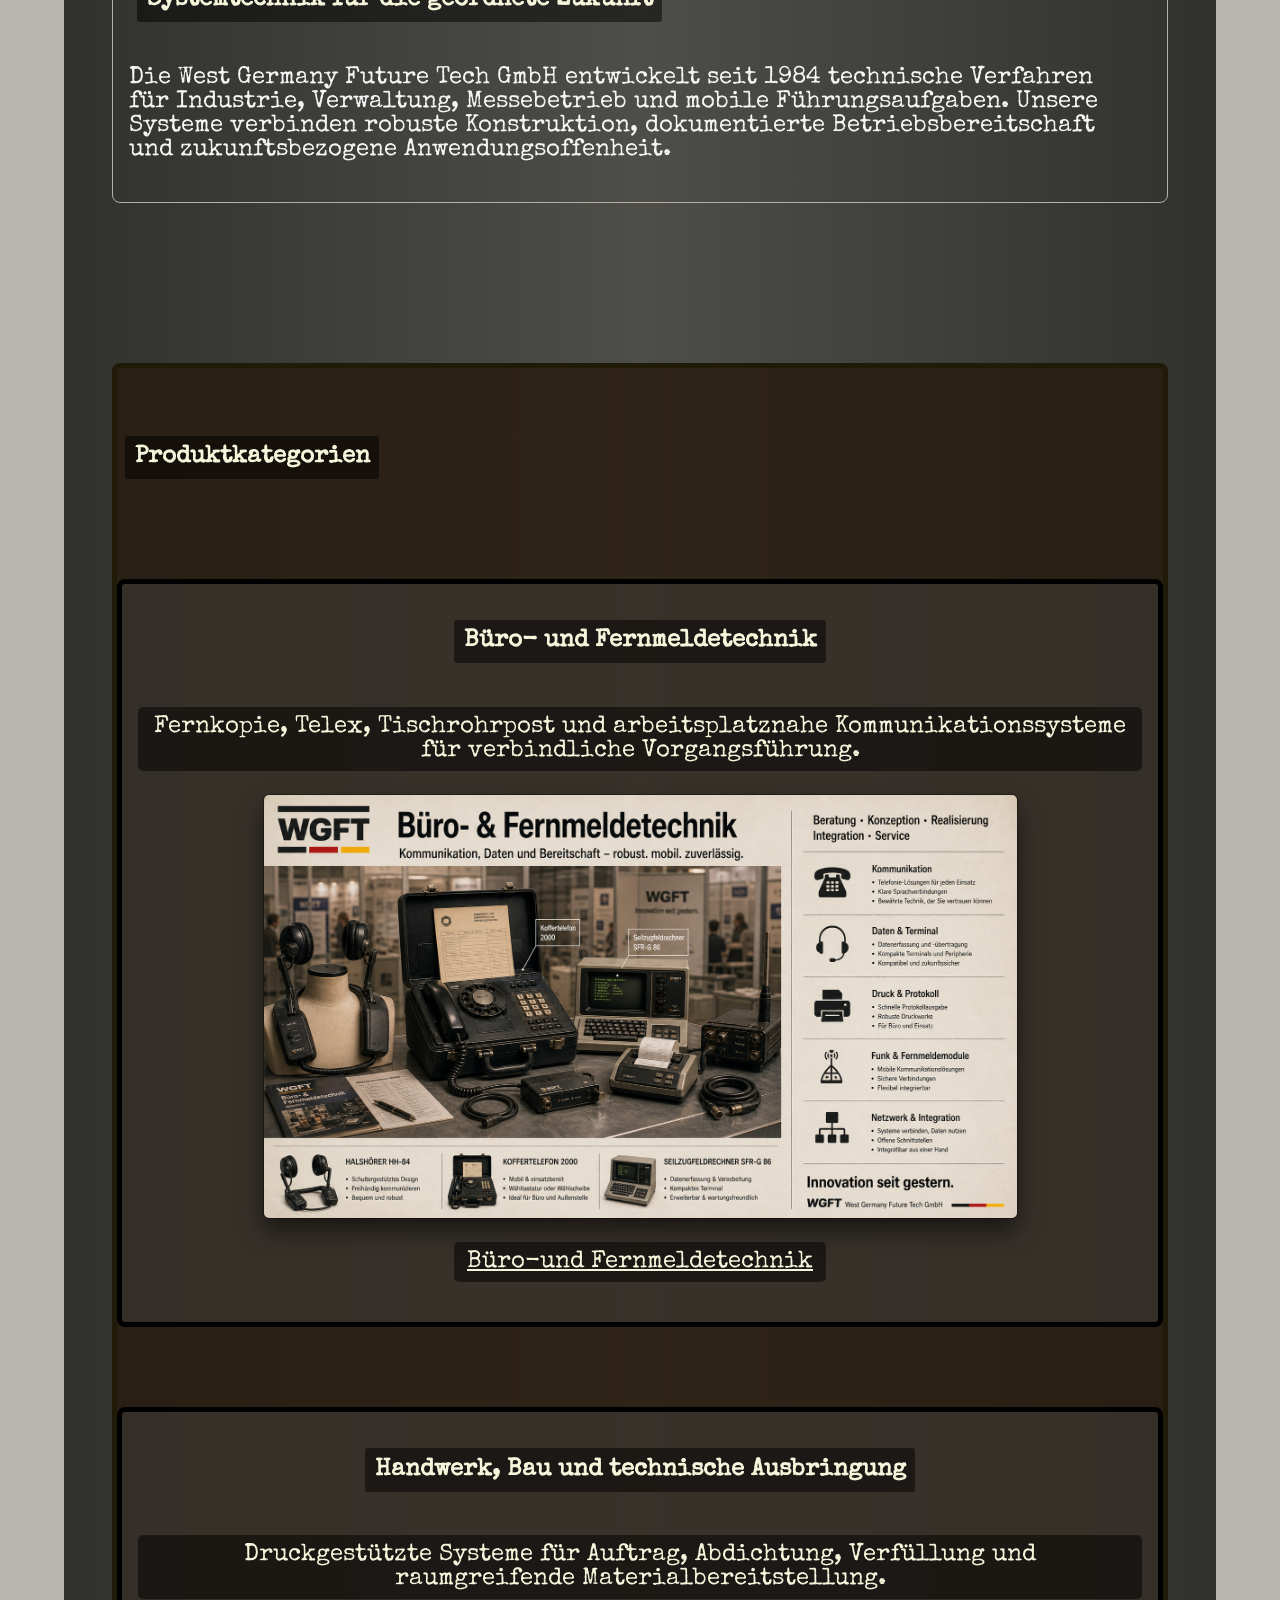
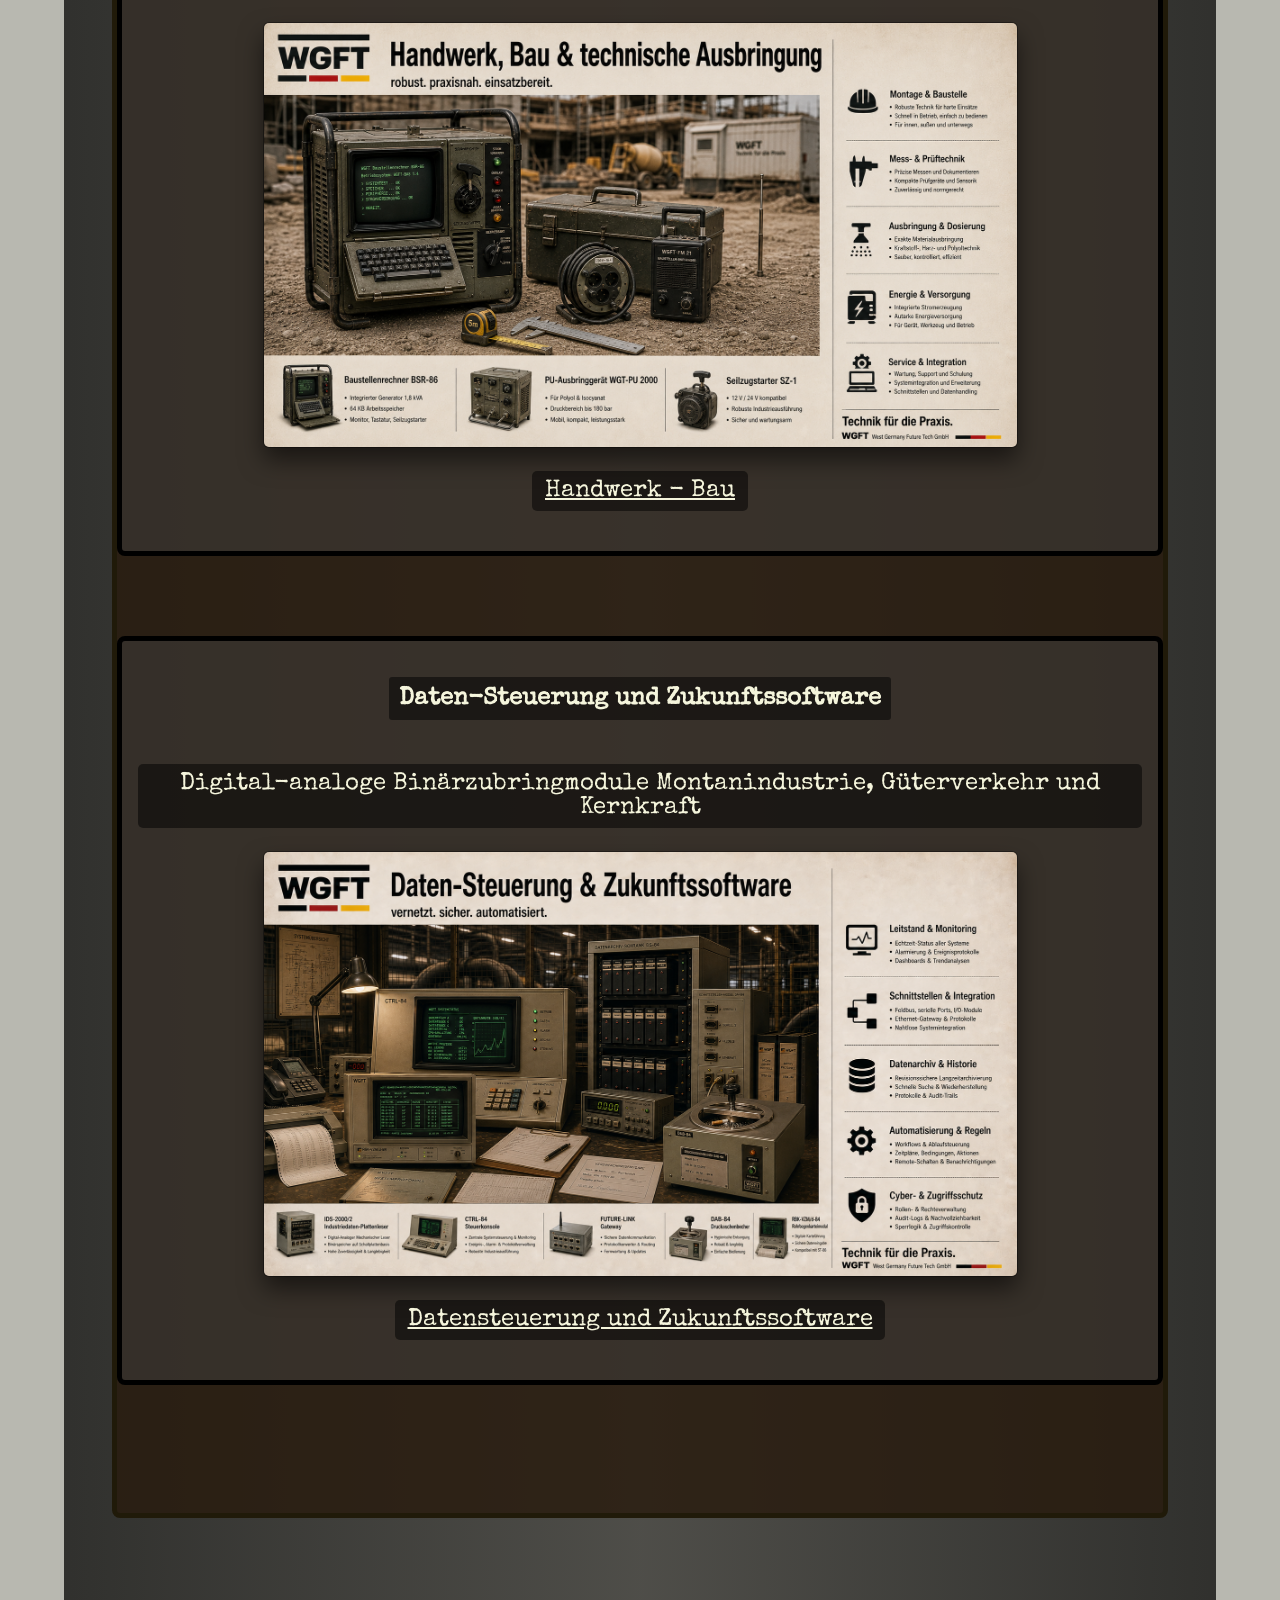
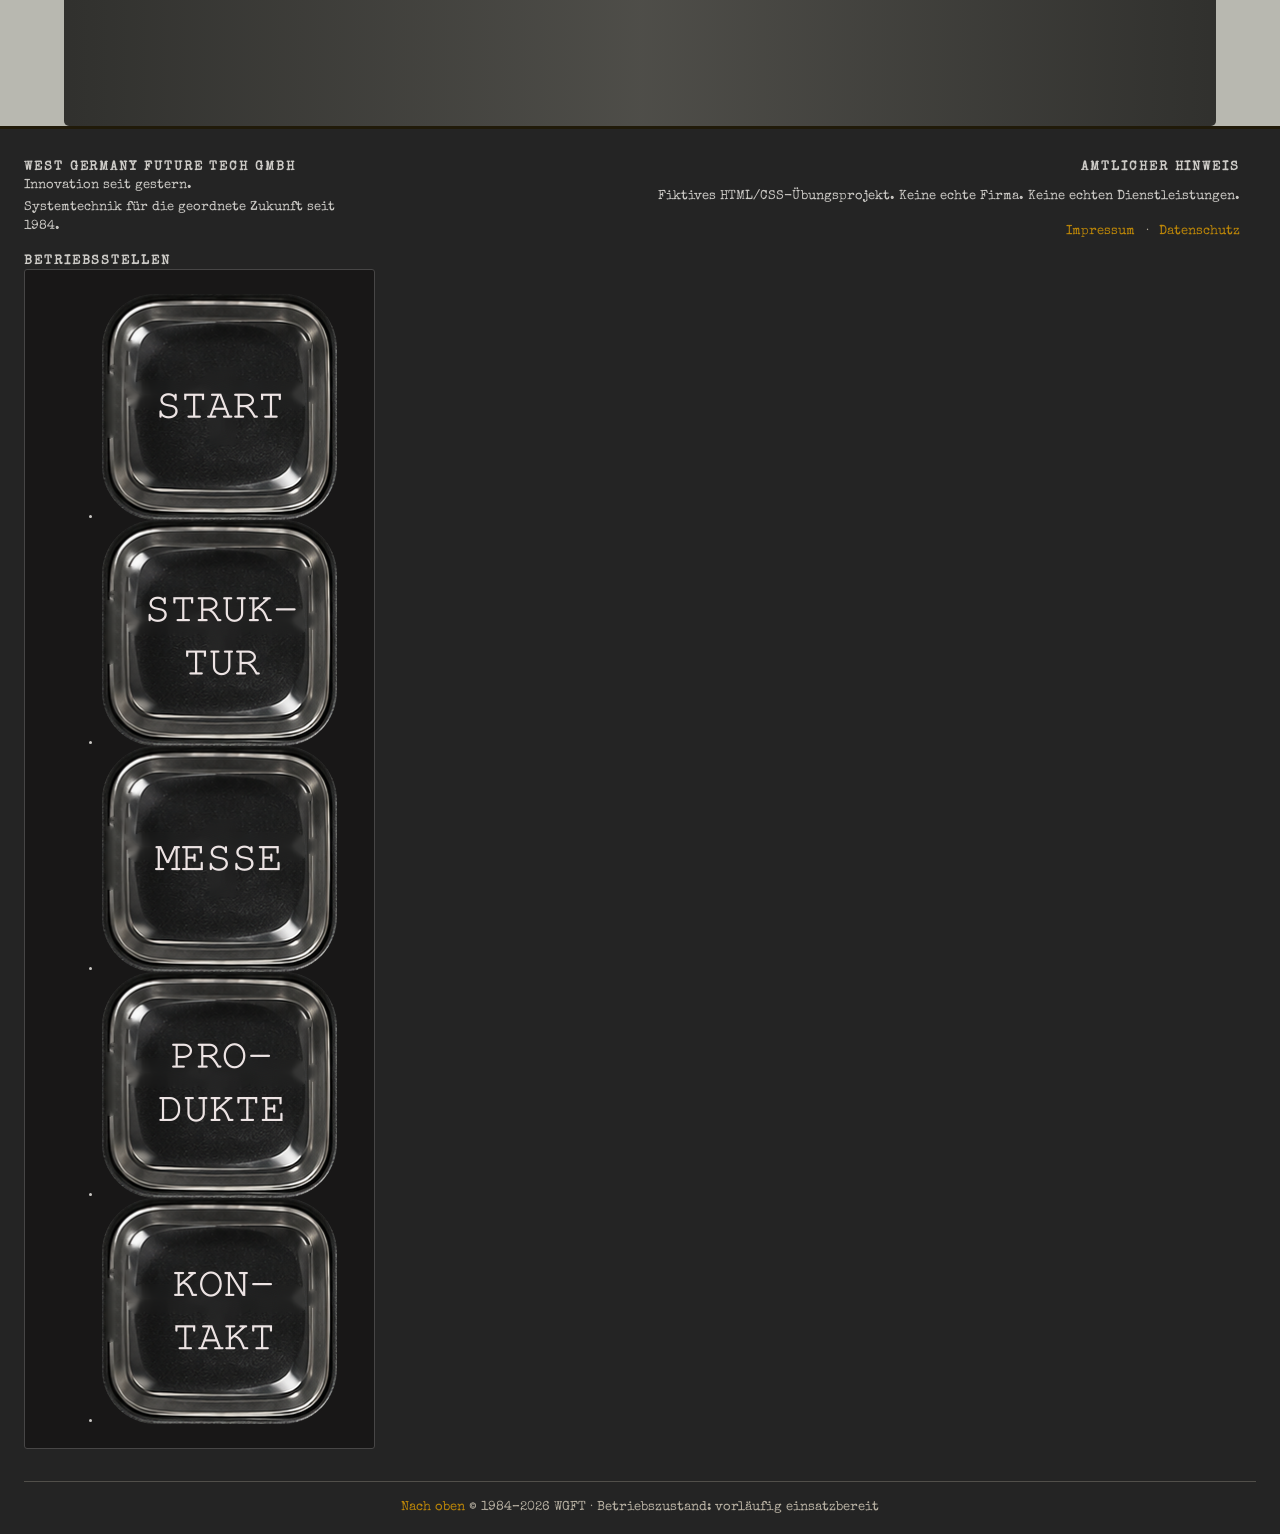
==== commit 55821897: "Verbessere mobile Darstellung der Belegschaftsseite" ====
--- a/index.html
+++ b/index.html
@@ -131,7 +131,7 @@
             <p>Systemtechnik für die geordnete Zukunft seit 1984.</p>
         </section>
 
-        <nav class="footer-block footer-button-nav" aria-label="Navigation im Fußbereich">
+        <nav class="footer-block-footer-button-nav" aria-label="Navigation im Fußbereich">
             <h2>Betriebsstellen</h2>
             <div class="plakette-footer">
             <ul class="hauptnavigation-footer">
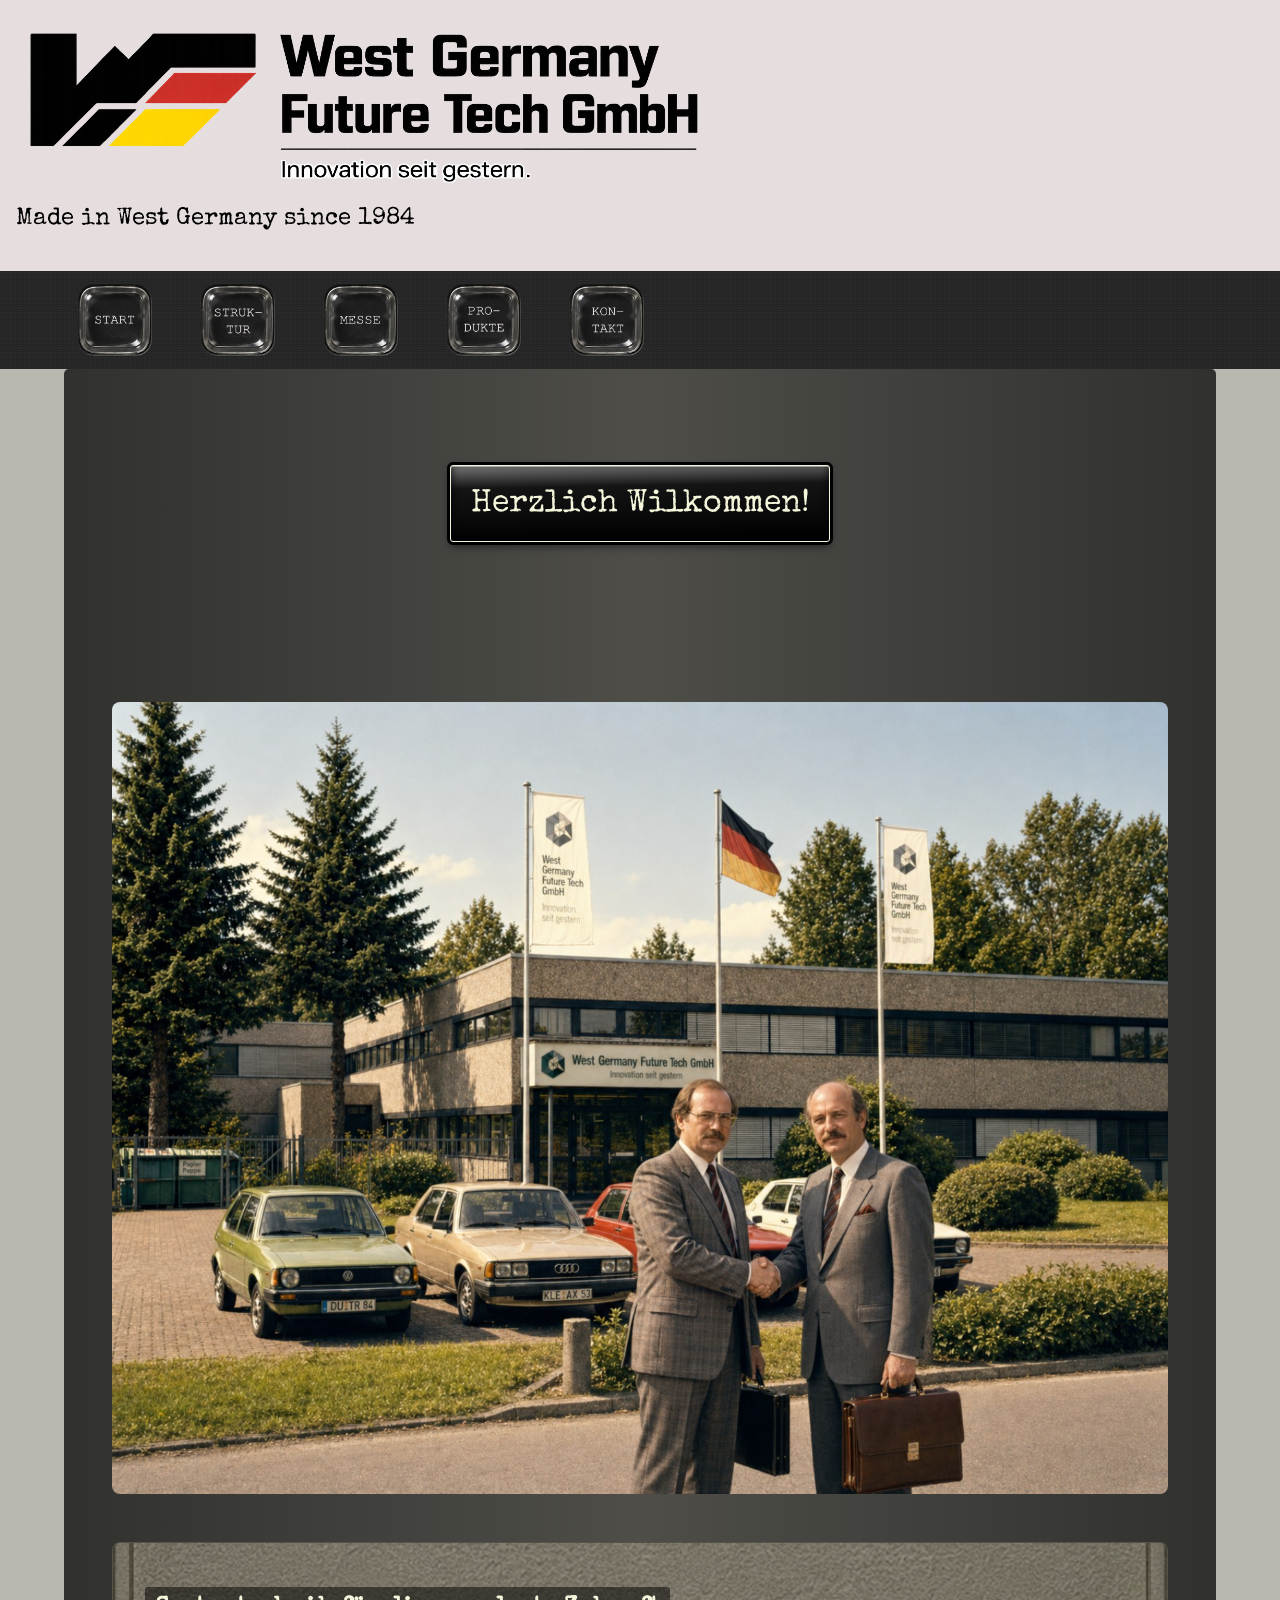
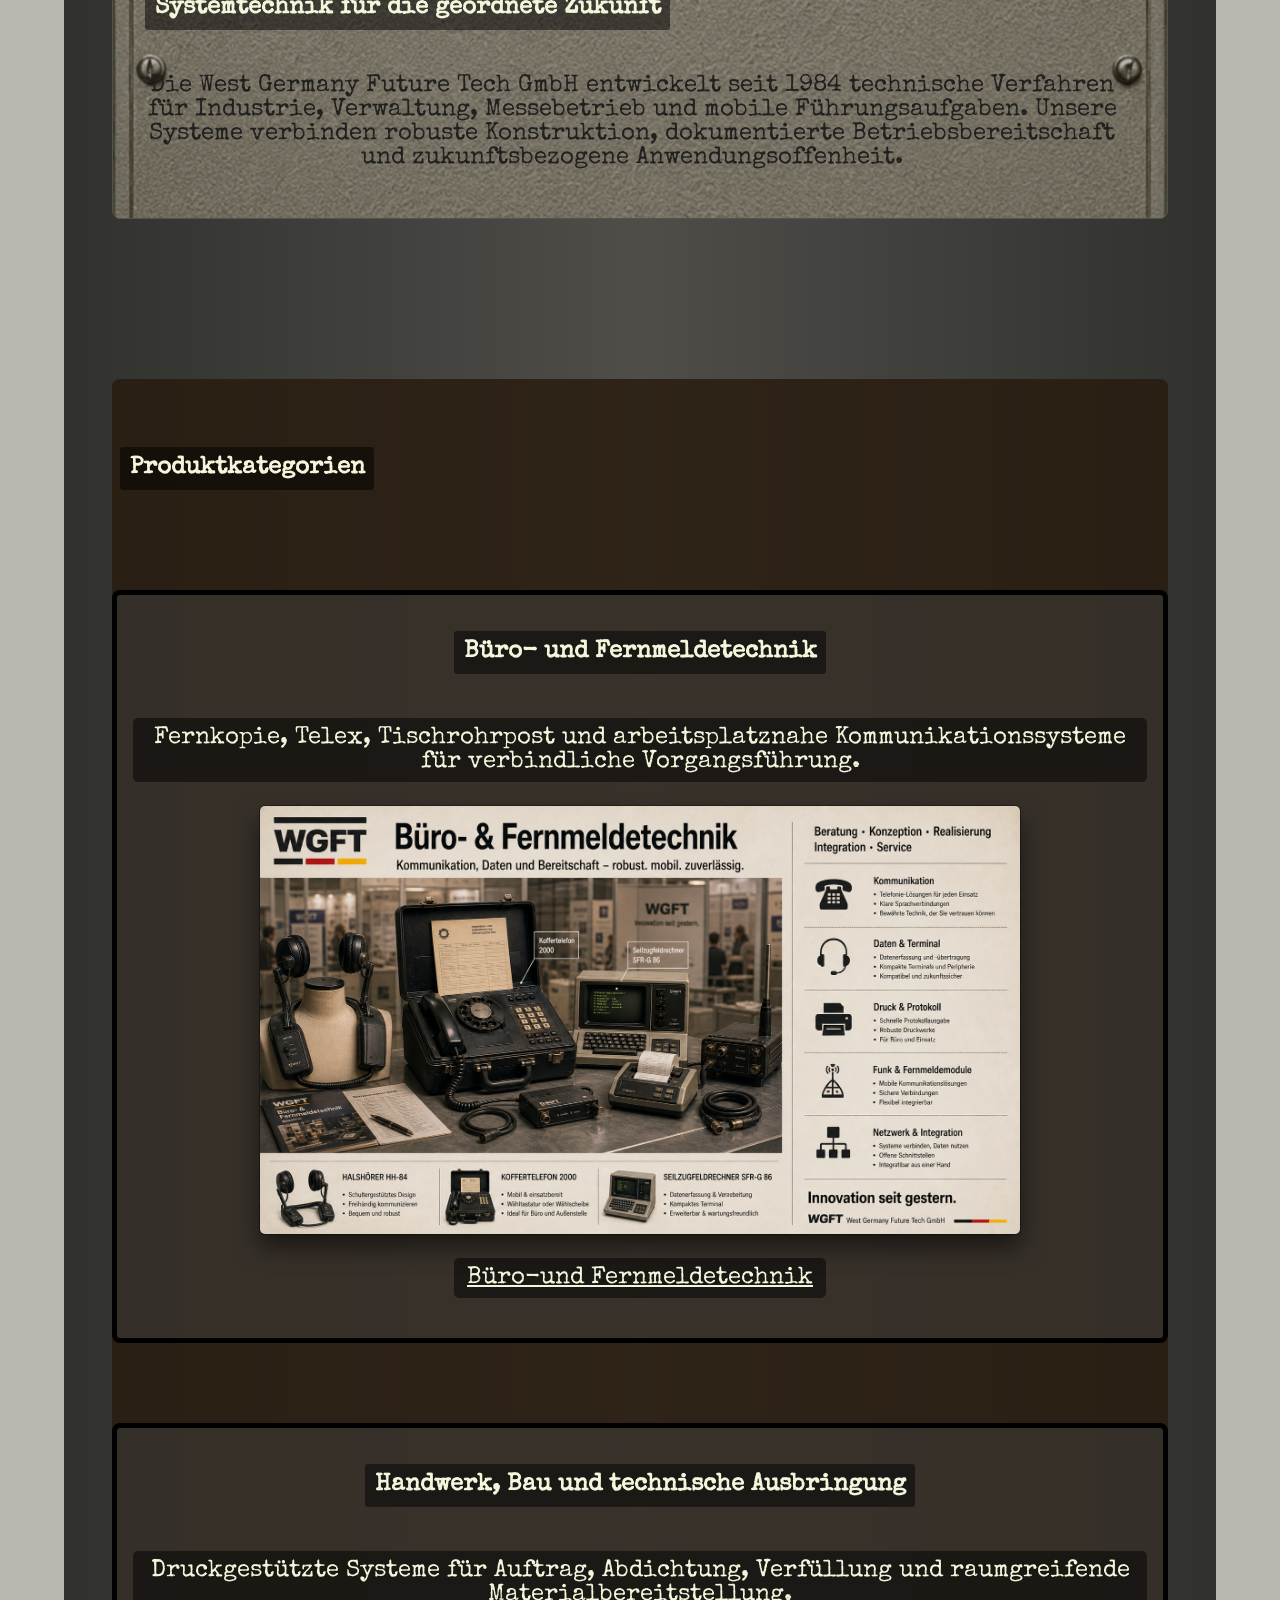
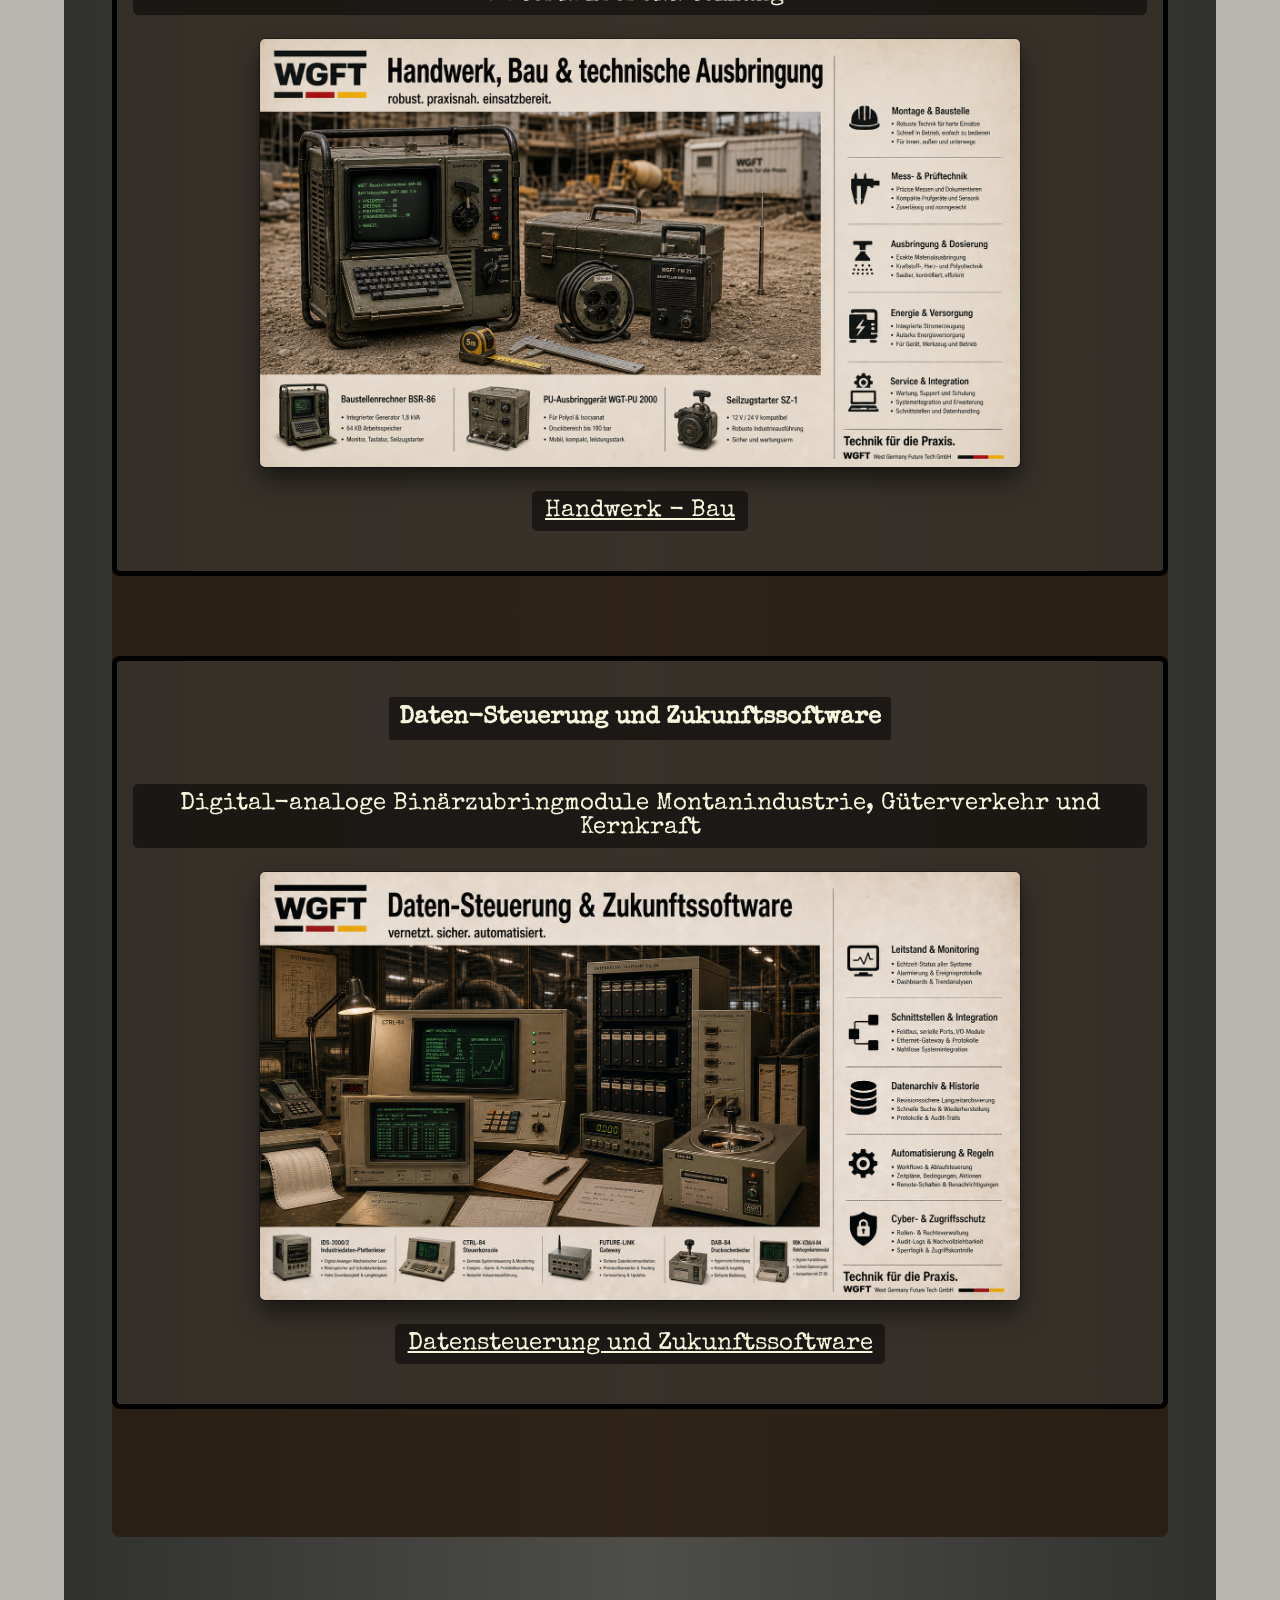
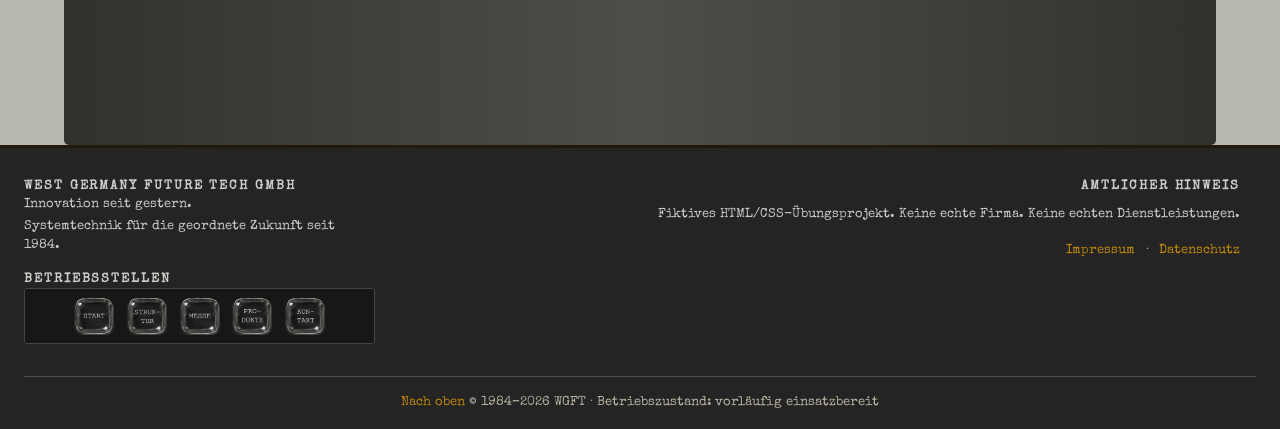
==== commit 00e2ef7e: "Verbessere mobile Darstellung der Belegschaftsseite" ====
--- a/index.html
+++ b/index.html
@@ -6,6 +6,7 @@
         <title>West Germany Future Tech GmbH</title>
         <meta name="description" content="West Germany Future Tech GmbH Innovation seit gestern erschafft die Zukunft schon heute. WGFT ist High Tech Made in Germany, überlegene Qualität unübertroffene Seriösität">
         <link href="css/style.css" rel="stylesheet">
+        <link rel="icon" href="Bilder/wgft-logo-quadrat-beige-512.png" type="image/png">
     </head>
     <!--ENDE HEAD-ANFANG BODY-->
     <body class="startseite">
@@ -63,6 +64,7 @@
             alt="Handschlag vor dem Firmengebäude der West Germany Future Tech GmbH">
         </section>
         <section class="intro">
+            <div class="intro-inhalt">
             
             <h2>Systemtechnik für die geordnete Zukunft</h2>
             <p>
@@ -72,7 +74,7 @@
       dokumentierte Betriebsbereitschaft und zukunftsbezogene
       Anwendungsoffenheit.
             </p>
-            
+            </div>
         </section>
         <!--Infoboxen-Anfang-->
         <section class="infoboxen">
@@ -131,7 +133,7 @@
             <p>Systemtechnik für die geordnete Zukunft seit 1984.</p>
         </section>
 
-        <nav class="footer-block-footer-button-nav" aria-label="Navigation im Fußbereich">
+        <nav class="footer-block footer-button-nav" aria-label="Navigation im Fußbereich">
             <h2>Betriebsstellen</h2>
             <div class="plakette-footer">
             <ul class="hauptnavigation-footer">
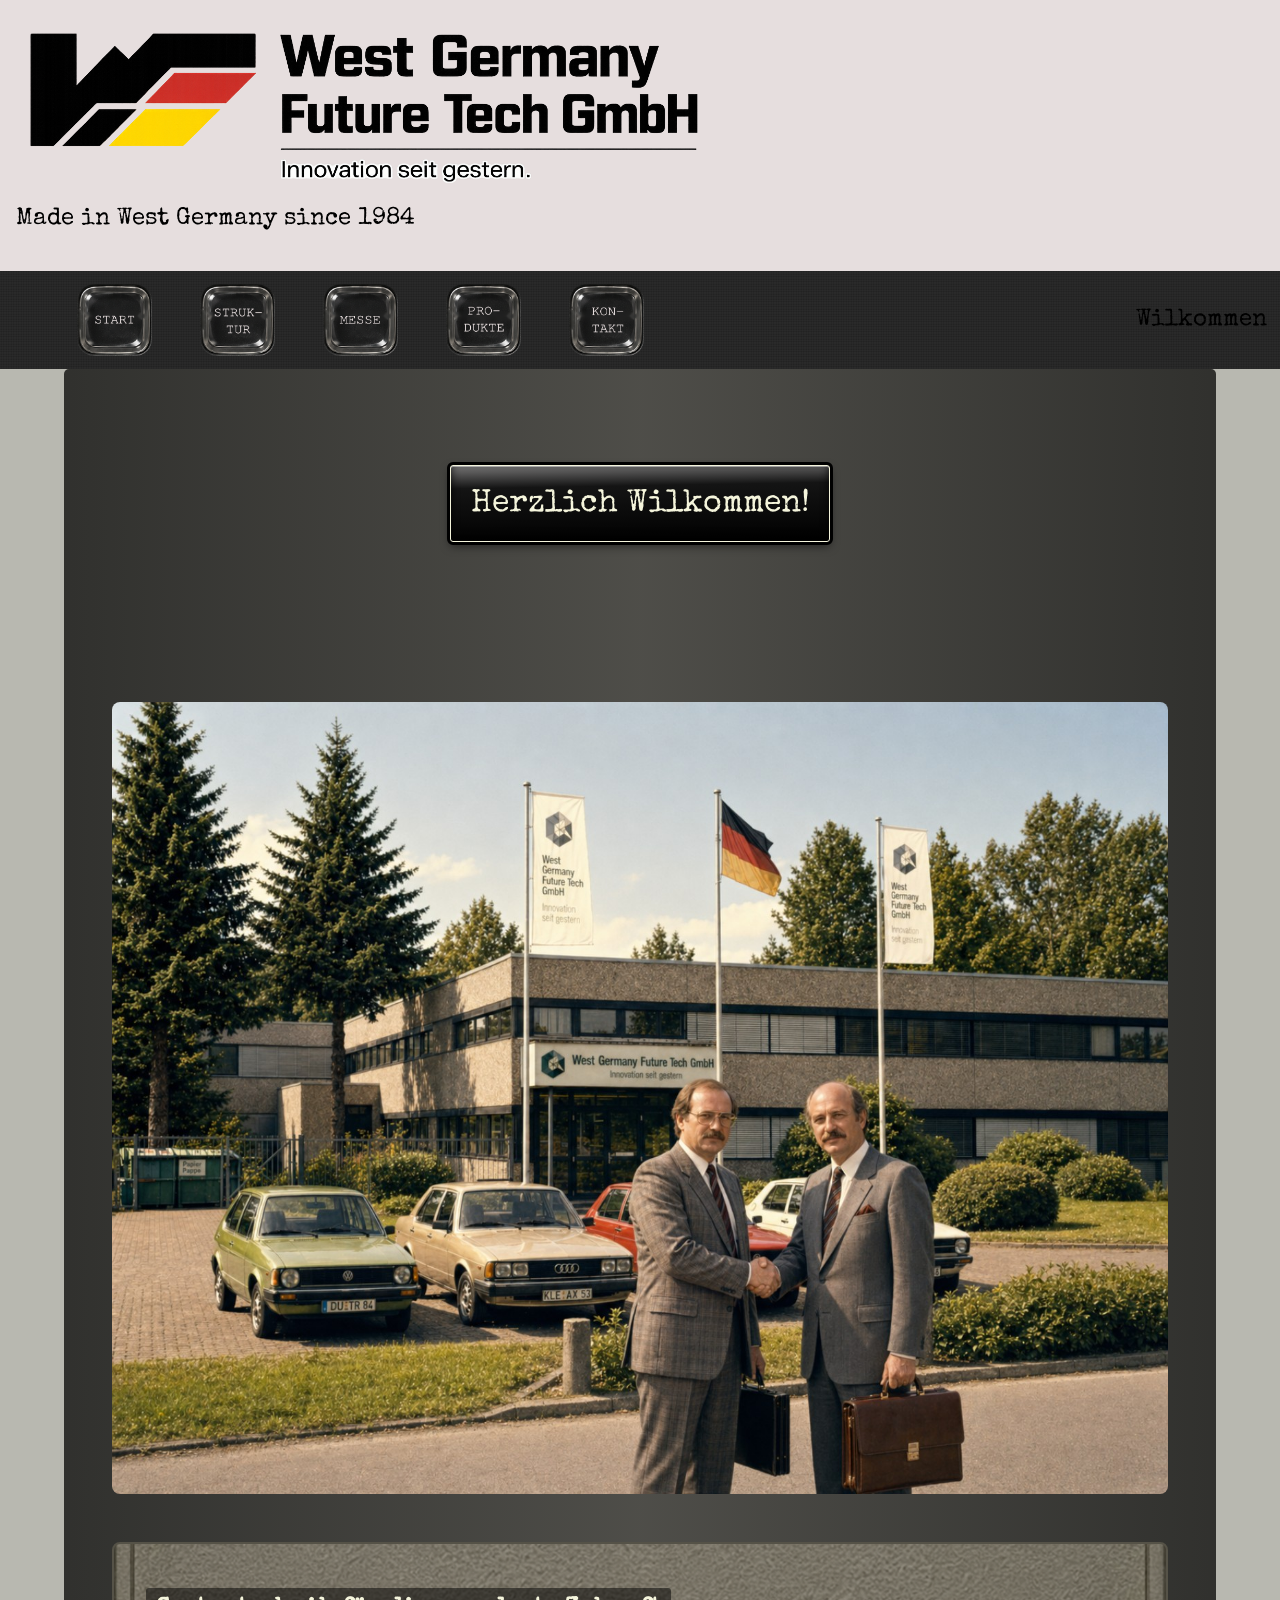
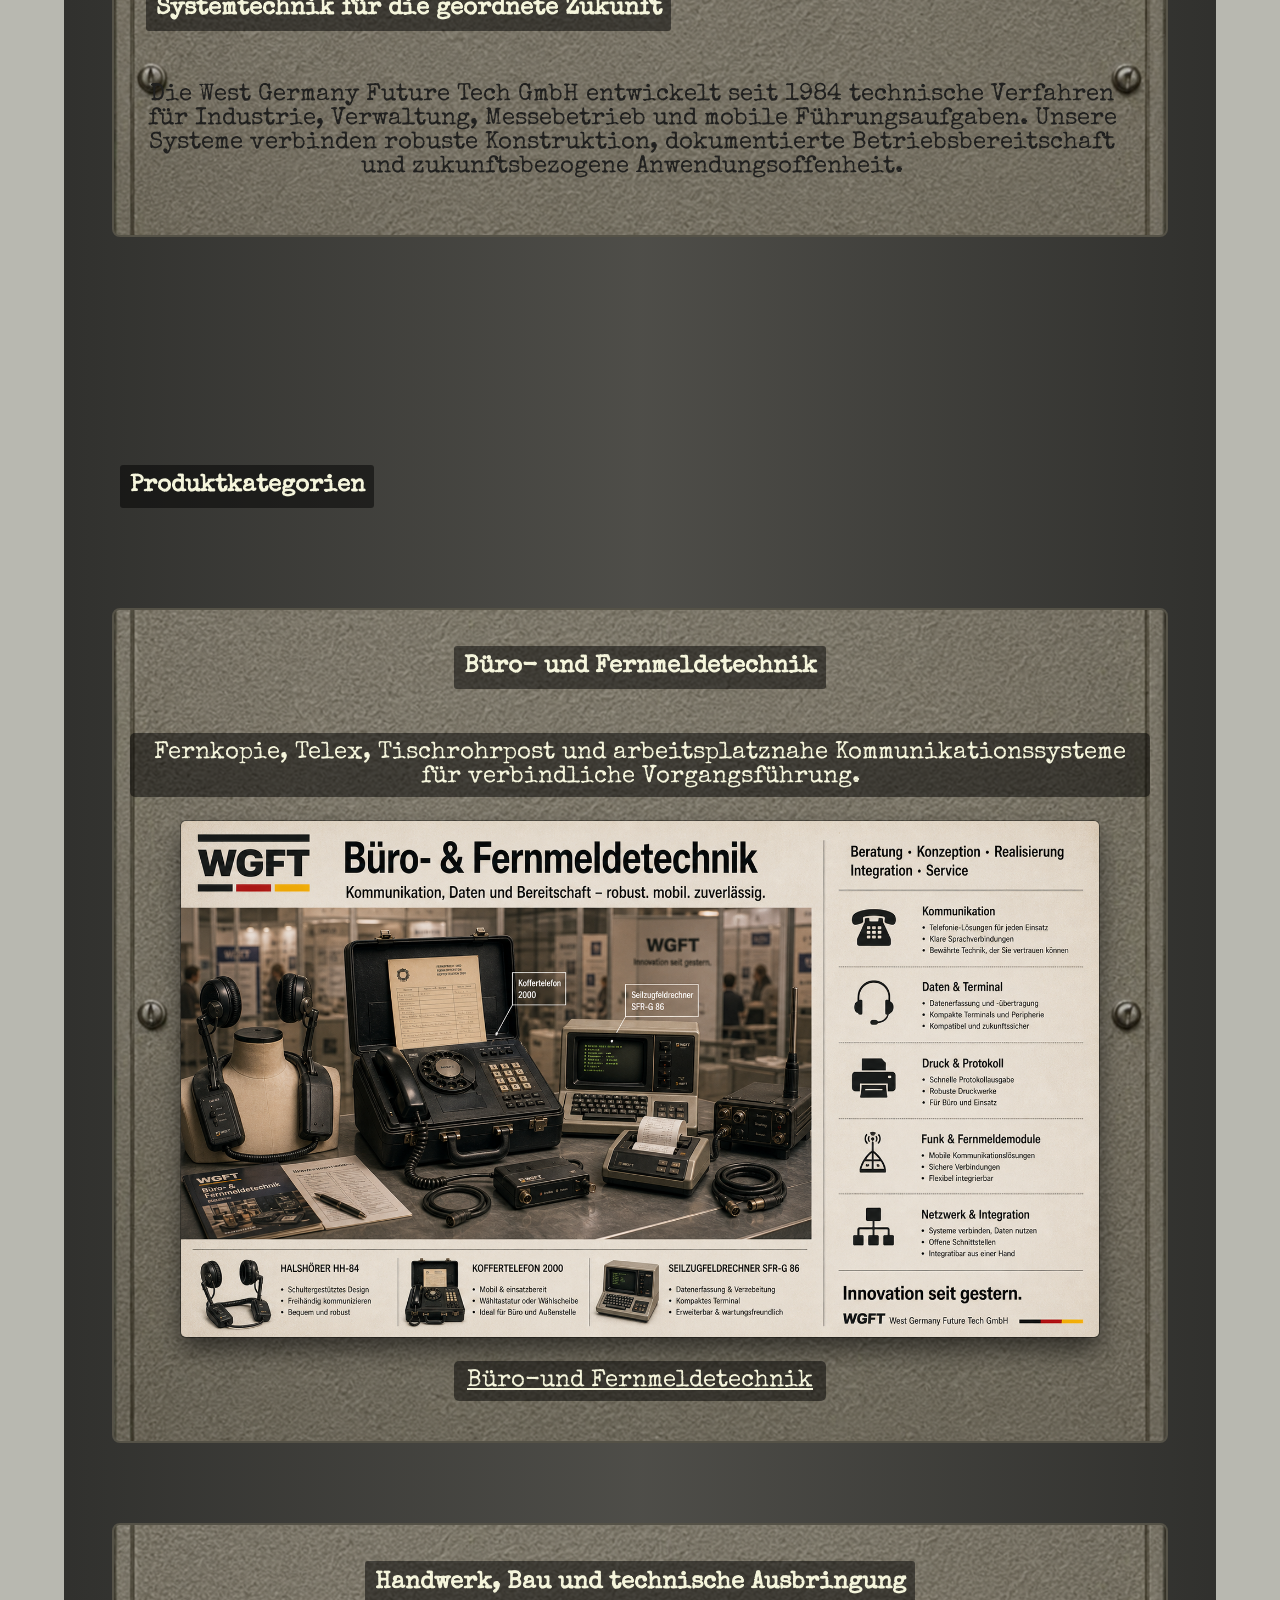
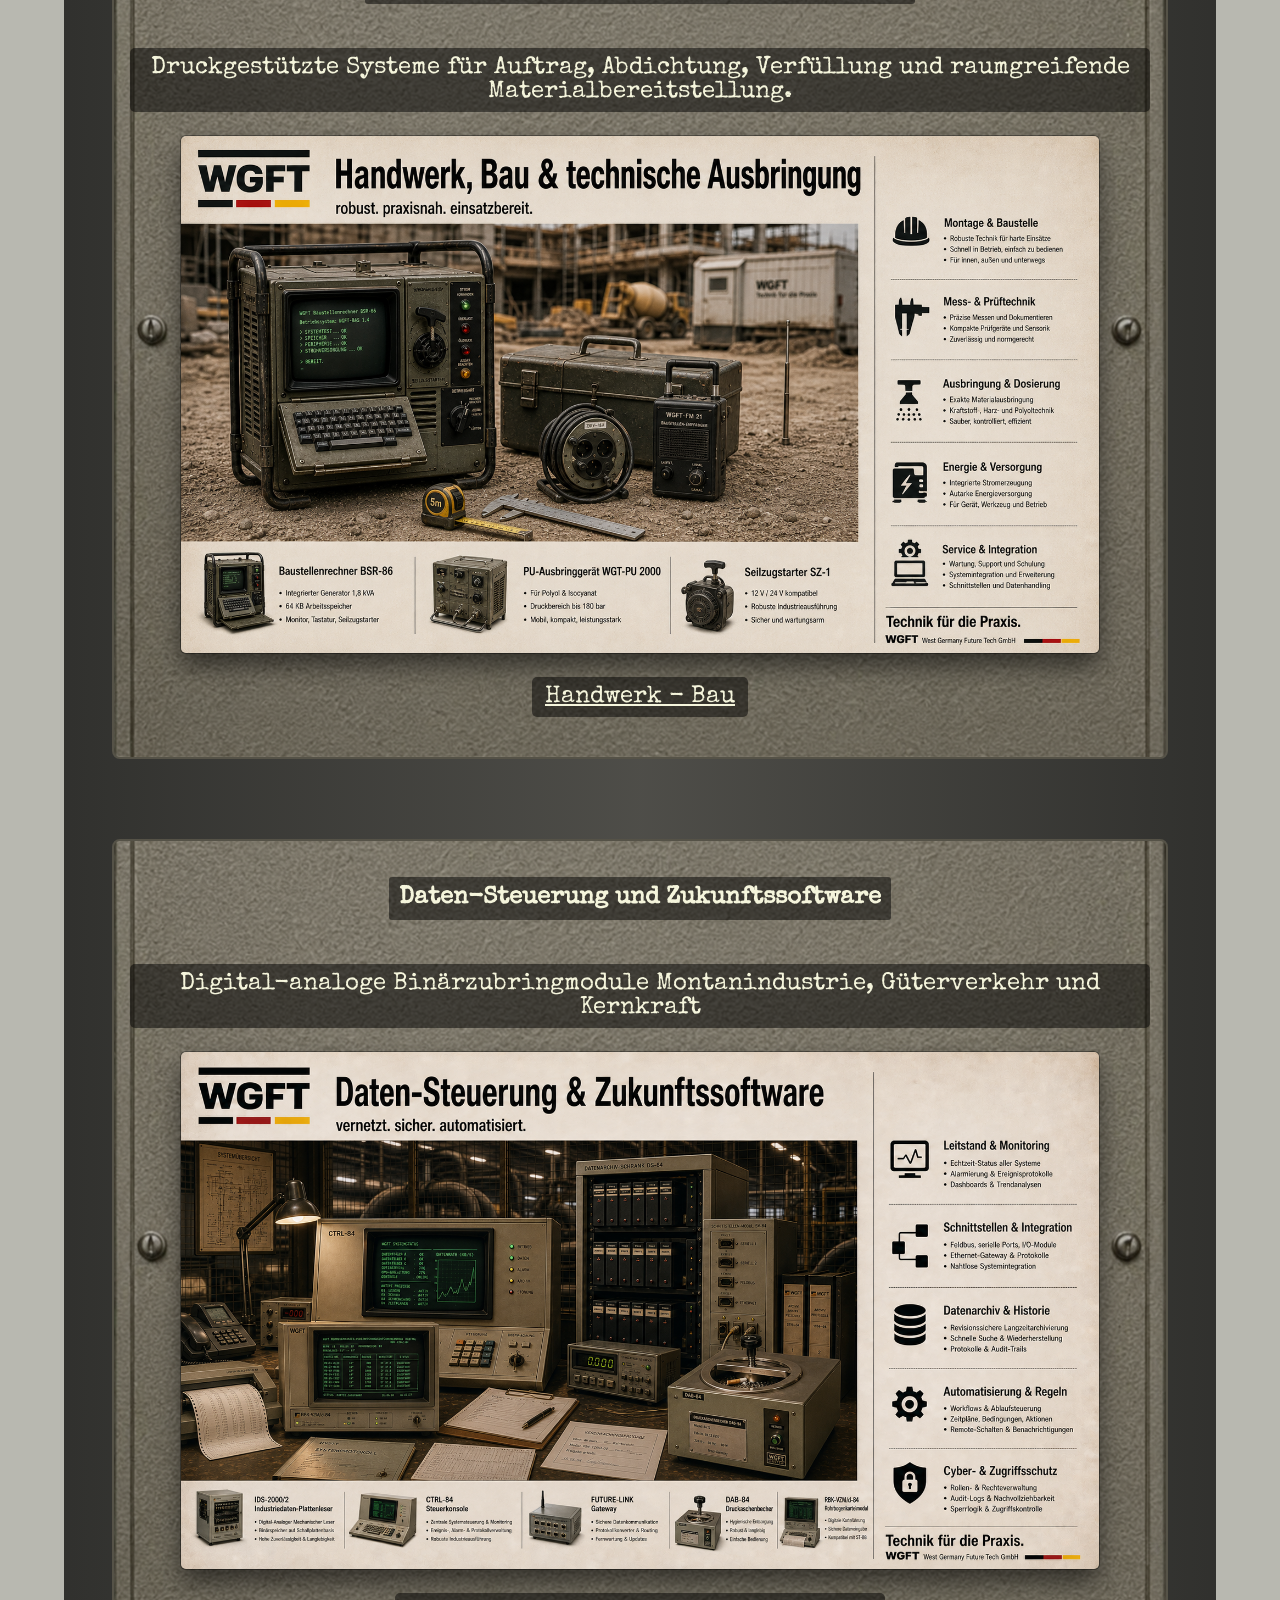
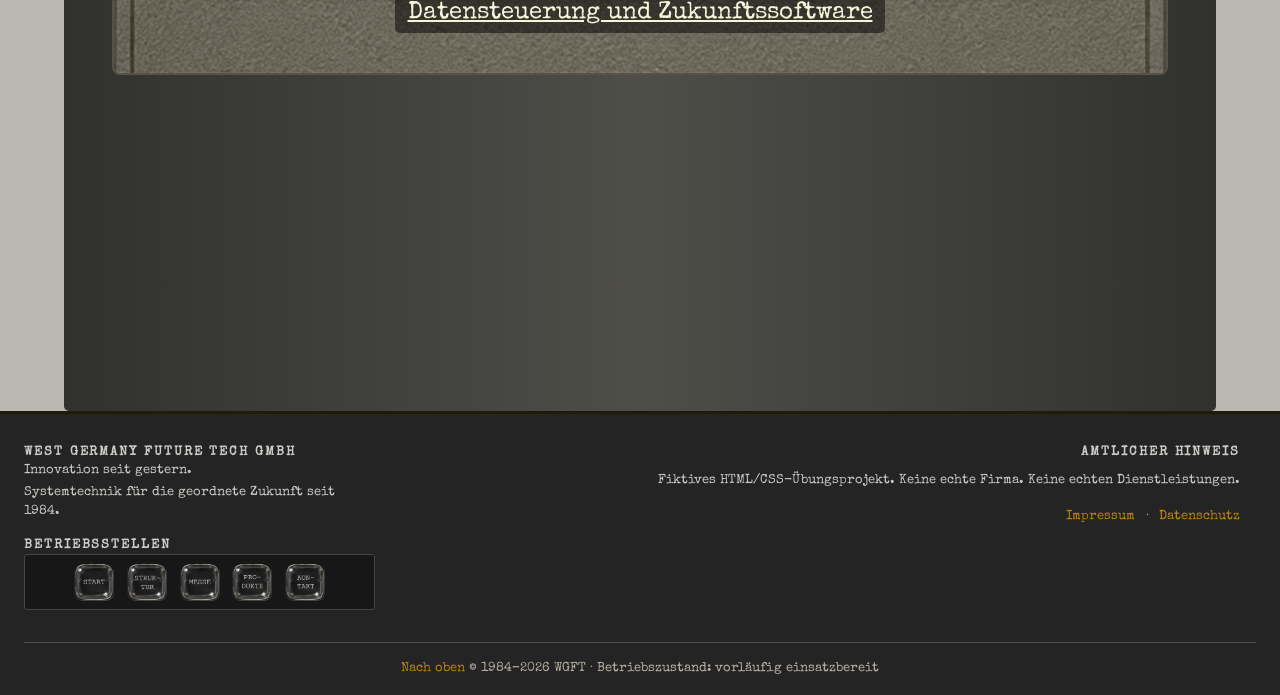
==== commit d26ff58b: "Verbessere mobile Darstellung der Belegschaftsseite" ====
--- a/index.html
+++ b/index.html
@@ -48,6 +48,7 @@
                 </a>
             </li>
             </ul>
+            <p class="ueberschrift">Wilkommen</p>
             
         </nav>
         <main>
